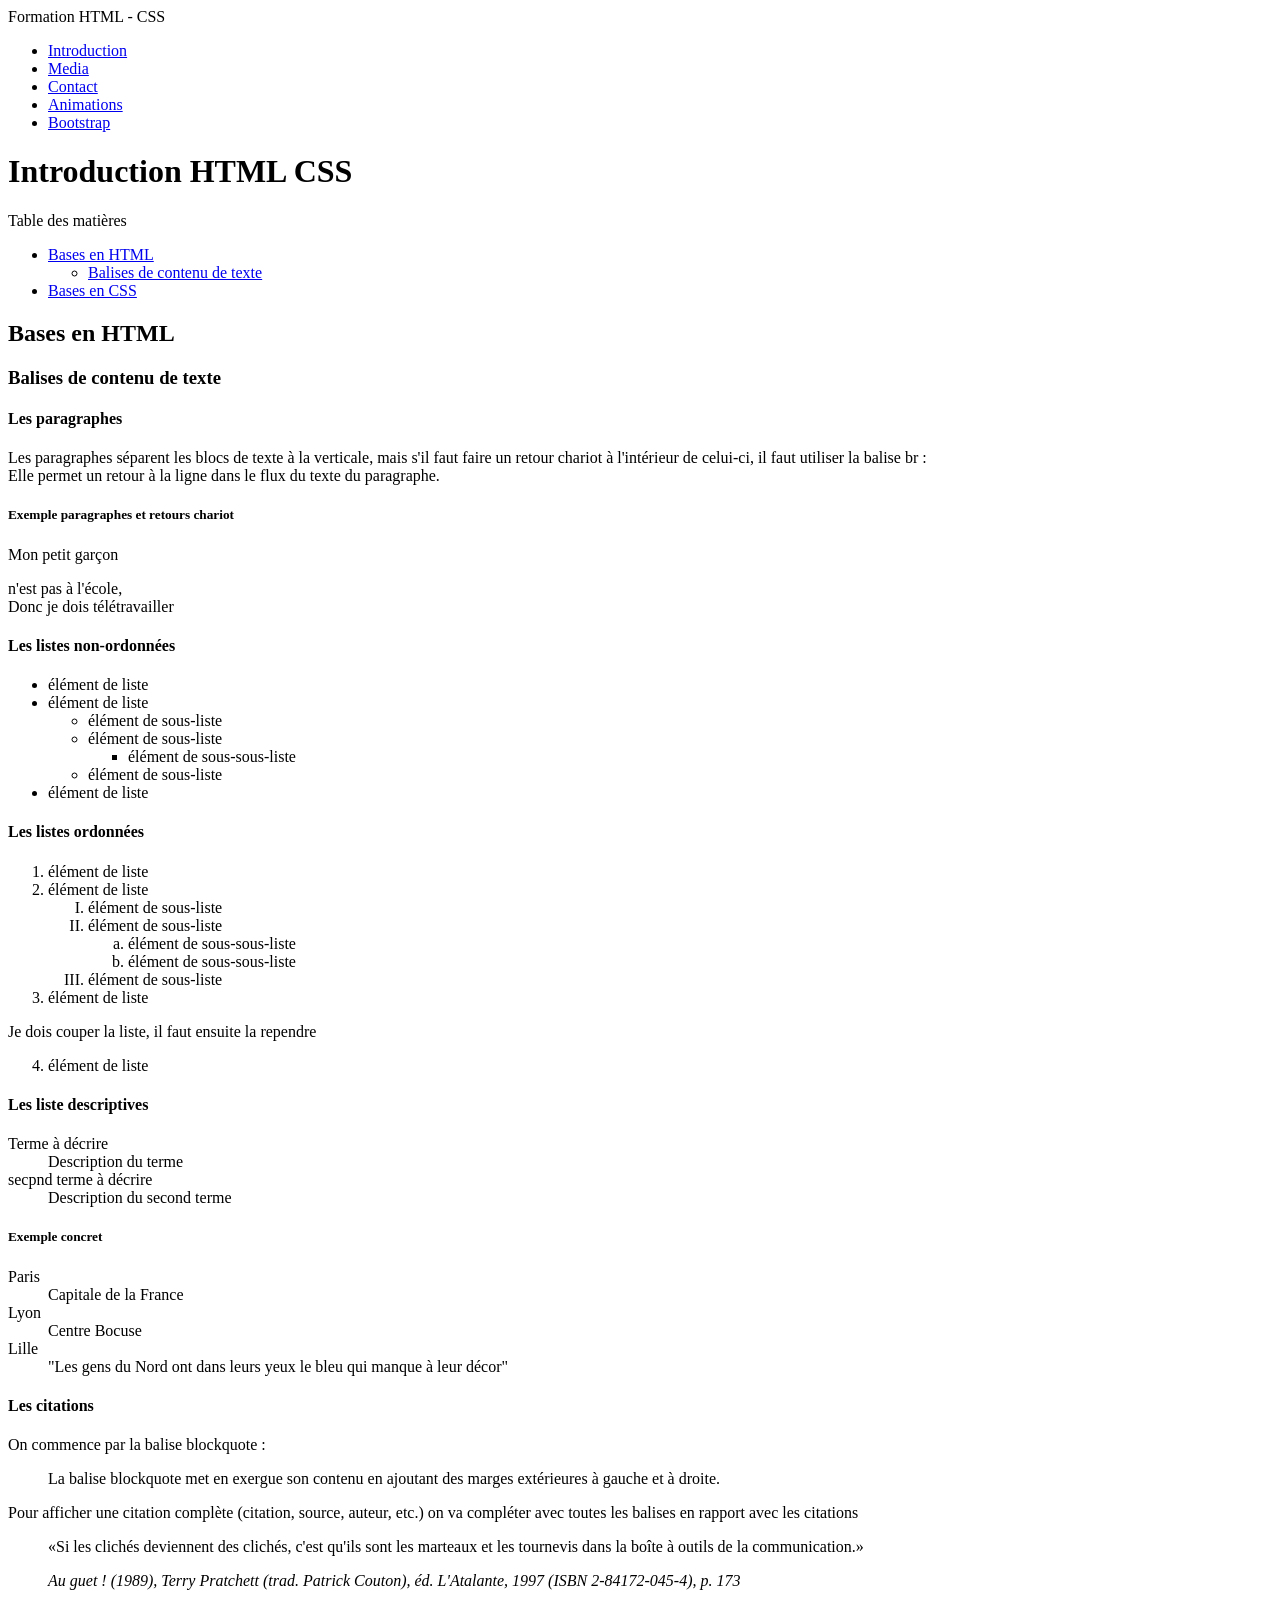
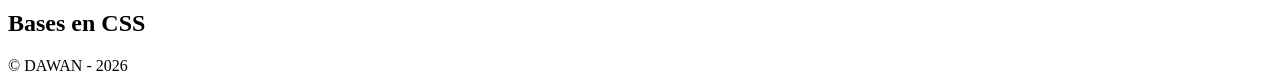
==== index.html @ f62f653f "bases html : paragraphe, lists et citations" ====
<!DOCTYPE html>
<html lang="fr">
<head>
    <meta charset="UTF-8" />
    <meta name="viewport" content="width=device-width, initial-scale=1.0" />
    <title>Introduction HTML CSS | Formation HTML - CSS</title>
    <!-- Commentaire en html -->
    <!-- 
    C'est dans la partie head que l'on va aussi déclarer :  
        * Des meta supplémentaires pour le référencement
        * les liens vers les fichiers CSS de style du document
        * les liens vers les fichiers scripts (par exemple javascript)
    -->
</head>
<!-- une seule balise body par page -->
<body>
    <header role="banner">
        <div>
            <span class="site-title">Formation HTML - CSS</span>
        </div>
    </header>
    <nav role="navigation">
        <div>
            <ul>
                <li>
                    <a href="./index.html" title="Introduction HTML CSS" aria-current="page" target="_self">Introduction</a>
                </li>
                <li>
                    <a href="./media.html" title="Les media en HTML - CSS" target="_self">Media</a>
                </li>
                <li>
                    <a href="./formulaire.html" title="Les formulaires en HTML - CSS" target="_self">Contact</a>
                </li>
                <li>
                    <a href="./animations.html" title="Les animations en HTML - CSS" target="_self">Animations</a>
                </li>
                <li>
                    <a href="./bootstrap.html" title="Le framework CSS bootstrap" target="_self">Bootstrap</a>
                </li>
            </ul>
        </div>
    </nav>
    <!-- La balise main ne doit apparaître qu'une seule fois par page -->
    <main>
        <header>
            <h1>Introduction HTML CSS</h1>
        </header>
        <aside>
            <span>Table des matières</span>
            <ul>
                <li>
                    <a href="#bases-en-html">Bases en HTML</a>
                    <ul>
                        <li>
                            <a href="#balises-de-contenu-de-texte">Balises de contenu de texte</a>
                        </li>
                    </ul>
                </li>
                <li>
                    <a href="#bases-en-css">Bases en CSS</a>
                </li>
            </ul>
        </aside>
        <!-- On divise le sujet "HTML CSS en deux partie distincte en utilisant les sections" -->
        <section>
            <!-- Partie principale sur les bases du HTML -->
            <header>
                <h2 id="bases-en-html">Bases en HTML</h2>
            </header>
            <!-- On va séparer en sous section -->
            <section>
                <header>
                    <h3 id="balises-de-contenu-de-texte">Balises de contenu de texte</h3>
                </header>
                <article>
                    <h4>Les paragraphes</h4>
                    <p>
                        Les paragraphes séparent les blocs de texte à la verticale, mais s'il faut faire un retour chariot à l'intérieur de celui-ci, il faut utiliser la balise br : <br />
                        Elle permet un retour à la ligne dans le flux du texte du paragraphe.
                    </p>
                    <h5>Exemple paragraphes et retours chariot</h5>
                    <p>
                        Mon petit garçon
                    </p>
                    <p>
                        n'est pas à l'école, <br />Donc je dois télétravailler
                    </p>
                </article>
                <article>
                    <h4>Les listes non-ordonnées</h4>
                    <ul>
                        <li>élément de liste</li>
                        <li>élément de liste
                            <ul>
                                <li>élément de sous-liste</li>
                                <li>élément de sous-liste
                                    <ul>
                                        <li>élément de sous-sous-liste</li>
                                    </ul>
                                </li>
                                <li>élément de sous-liste</li>
                            </ul>
                        </li>
                        <li>élément de liste</li>
                    </ul>
                </article>
                <article>
                    <h4>Les listes ordonnées</h4>
                    <ol>
                        <li>élément de liste</li>
                        <li>élément de liste
                            <ol type="I">
                                <li>élément de sous-liste</li>
                                <li>élément de sous-liste
                                    <ol type="a">
                                        <li>élément de sous-sous-liste</li>
                                        <li>élément de sous-sous-liste</li>
                                    </ol>
                                </li>
                                <li>élément de sous-liste</li>
                            </ol>
                        </li>
                        <li>élément de liste</li>
                    </ol>
                    <p>
                        Je dois couper la liste, il faut ensuite la rependre
                    </p>
                    <ol start="4">
                        <li>élément de liste</li>
                    </ol>
                </article>
                <article>
                    <h4>Les liste descriptives</h4>
                    <dl>
                        <dt>Terme à décrire</dt>
                        <dd>Description du terme</dd>
                        
                        <dt>secpnd terme à décrire</dt>
                        <dd>Description du second terme</dd>
                    </dl>
                    <h5>Exemple concret</h5>
                    <dl>
                        <dt>Paris</dt>
                        <dd>Capitale de la France</dd>
                        
                        <dt>Lyon</dt>
                        <dd>Centre Bocuse</dd>
                        
                        <dt>Lille</dt>
                        <dd>"Les gens du Nord ont dans leurs yeux le bleu qui manque à leur décor"</dd>
                    </dl>
                </article>
                <article>
                    <h4>Les citations</h4>
                    <p>
                        On commence par la balise blockquote :
                    </p>
                    <blockquote>
                        <p>
                            La balise blockquote met en exergue son contenu en ajoutant des marges extérieures à gauche et à droite.
                        </p>
                    </blockquote>
                    <p>
                        Pour afficher une citation complète (citation, source, auteur, etc.) on va compléter avec toutes les balises en rapport avec les citations
                    </p>
                    <blockquote>
                        <p>
                            <q cite="https://fr.wikiquote.org/wiki/Terry_Pratchett#Au_guet_!,_1989">Si les clichés deviennent des clichés, c'est qu'ils sont les marteaux et les tournevis dans la boîte à outils de la communication.</q>
                        </p>
                        <p>
                            <cite>Au guet ! (1989), Terry Pratchett (trad. Patrick Couton), éd. L'Atalante, 1997 (ISBN 2-84172-045-4), p. 173</cite>
                        </p>
                    </blockquote>
                </article>
            </section>
        </section>
        <section>
            <!-- Partie principale sur les bases du CSS -->
            <header>
                <h2 id="bases-en-css">Bases en CSS</h2>
            </header>
            <!-- On va séparer en sous section -->
        </section>
    </main>
    <footer>
        <div>
            &copy; DAWAN - 2026
        </div>
    </footer>
</body>
</html>
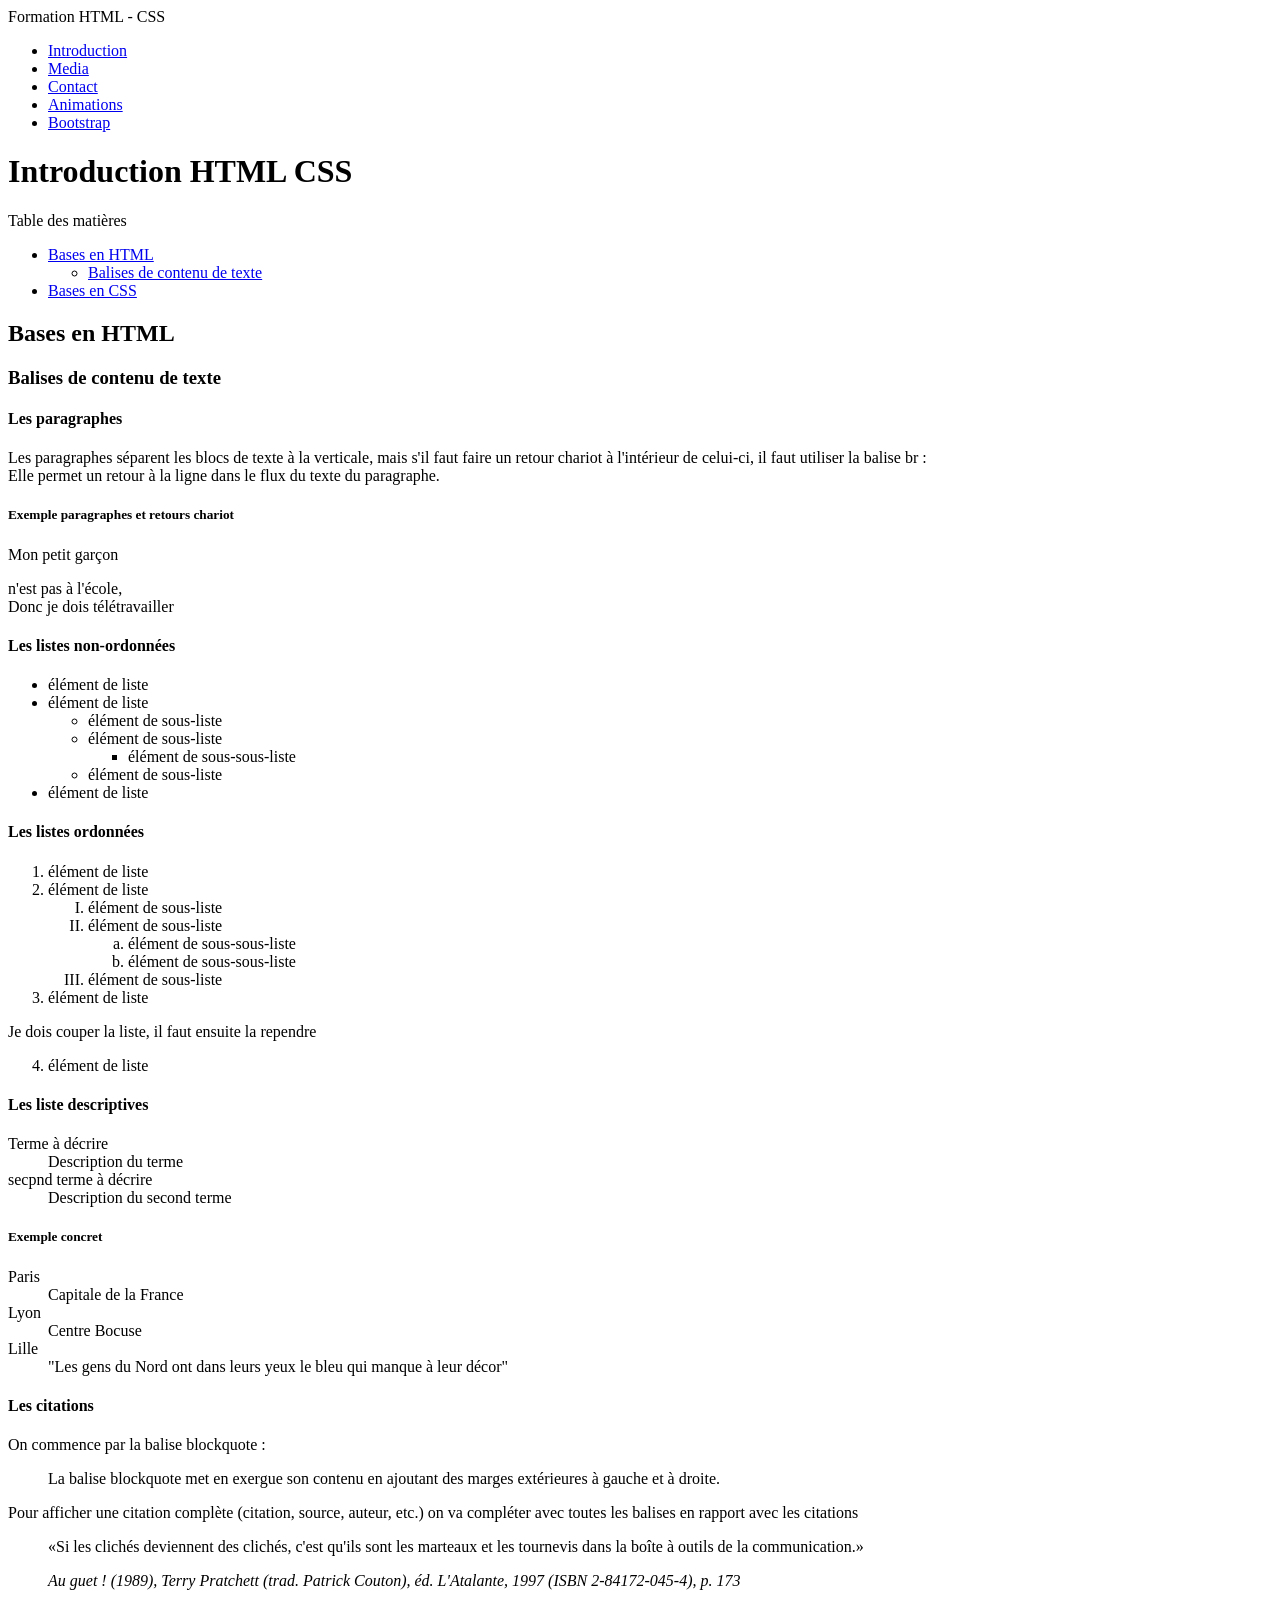
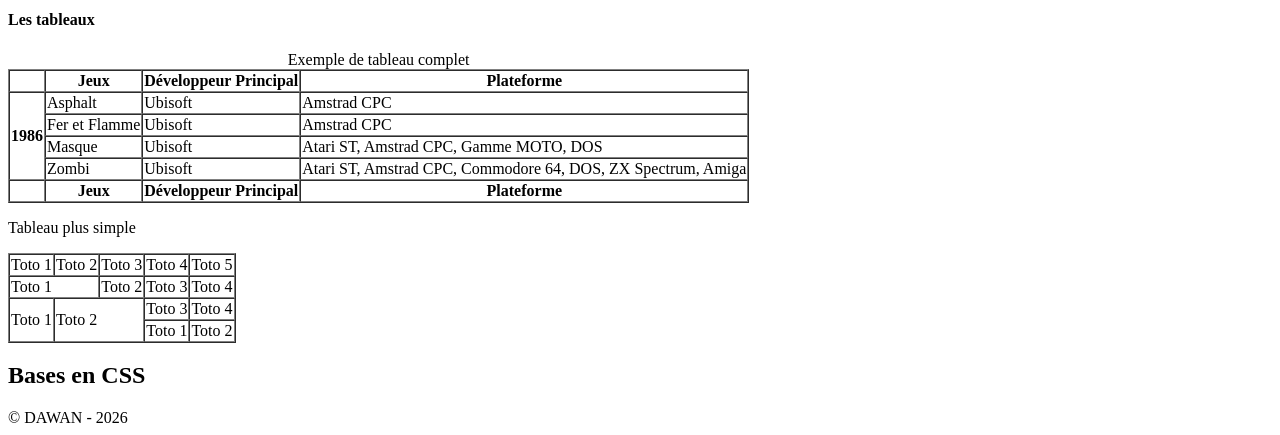
==== commit 259c0c6e: "bases html : les tableaux HTML" ====
--- a/index.html
+++ b/index.html
@@ -168,9 +168,80 @@
                             <q cite="https://fr.wikiquote.org/wiki/Terry_Pratchett#Au_guet_!,_1989">Si les clichés deviennent des clichés, c'est qu'ils sont les marteaux et les tournevis dans la boîte à outils de la communication.</q>
                         </p>
                         <p>
-                            <cite>Au guet ! (1989), Terry Pratchett (trad. Patrick Couton), éd. L'Atalante, 1997 (ISBN 2-84172-045-4), p. 173</cite>
+                            <cite>Au guet ! (1989),&nbsp;Terry Pratchett (trad. Patrick Couton), éd. L'Atalante, 1997 (ISBN 2-84172-045-4), p. 173</cite>
                         </p>
                     </blockquote>
+                </article>
+                <article>
+                    <h4>Les tableaux</h4>
+                    <table border="1" cellspacing="0">
+                        <caption>Exemple de tableau complet</caption>
+                        <thead>
+                            <tr>
+                                <th>&nbsp;</th><!-- &nbsp; => espace insécable, permet d'imposer le caractère espace dans un flux de texte -->
+                                <th role="columnheader">Jeux</th>
+                                <th role="columnheader">Développeur Principal</th>
+                                <th role="columnheader">Plateforme</th>
+                            </tr>
+                        </thead>
+                        <tbody>
+                            <tr>
+                                <th role="rowheader" rowspan="4">1986</th><!-- rowspan permet d'étirer une cellule vers le bas sur x lignes -->
+                                <td>Asphalt</td>
+                                <td>Ubisoft</td>
+                                <td>Amstrad CPC</td>
+                            </tr>
+                            <tr>
+                                <td>Fer et Flamme</td>
+                                <td>Ubisoft</td>
+                                <td>Amstrad CPC</td>
+                            </tr>
+                            <tr>
+                                <td>Masque</td>
+                                <td>Ubisoft</td>
+                                <td>Atari ST, Amstrad CPC, Gamme MOTO, DOS</td>
+                            </tr>
+                            <tr>
+                                <td>Zombi</td>
+                                <td>Ubisoft</td>
+                                <td>Atari ST, Amstrad CPC, Commodore 64, DOS, ZX Spectrum, Amiga</td>
+                            </tr>
+                        </tbody>
+                        <tfoot>
+                            <tr>
+                                <th>&nbsp;</th><!-- &nbsp; => espace insécable, permet d'imposer le caractère espace dans un flux de texte -->
+                                <th role="columnheader">Jeux</th>
+                                <th role="columnheader">Développeur Principal</th>
+                                <th role="columnheader">Plateforme</th>
+                            </tr>
+                        </tfoot>
+                    </table>
+                    <p>Tableau plus simple</p>
+                    <table border="1" cellspacing="0">
+                        <tr>
+                            <td>Toto 1</td>
+                            <td>Toto 2</td>
+                            <td>Toto 3</td>
+                            <td>Toto 4</td>
+                            <td>Toto 5</td>
+                        </tr>
+                        <tr>
+                            <td colspan="2">Toto 1</td>
+                            <td>Toto 2</td>
+                            <td>Toto 3</td>
+                            <td>Toto 4</td>
+                        </tr>
+                        <tr>
+                            <td rowspan="2">Toto 1</td>
+                            <td rowspan="2" colspan="2">Toto 2</td>
+                            <td>Toto 3</td>
+                            <td>Toto 4</td>
+                        </tr>
+                        <tr>
+                            <td>Toto 1</td>
+                            <td>Toto 2</td>
+                        </tr>
+                    </table>
                 </article>
             </section>
         </section>
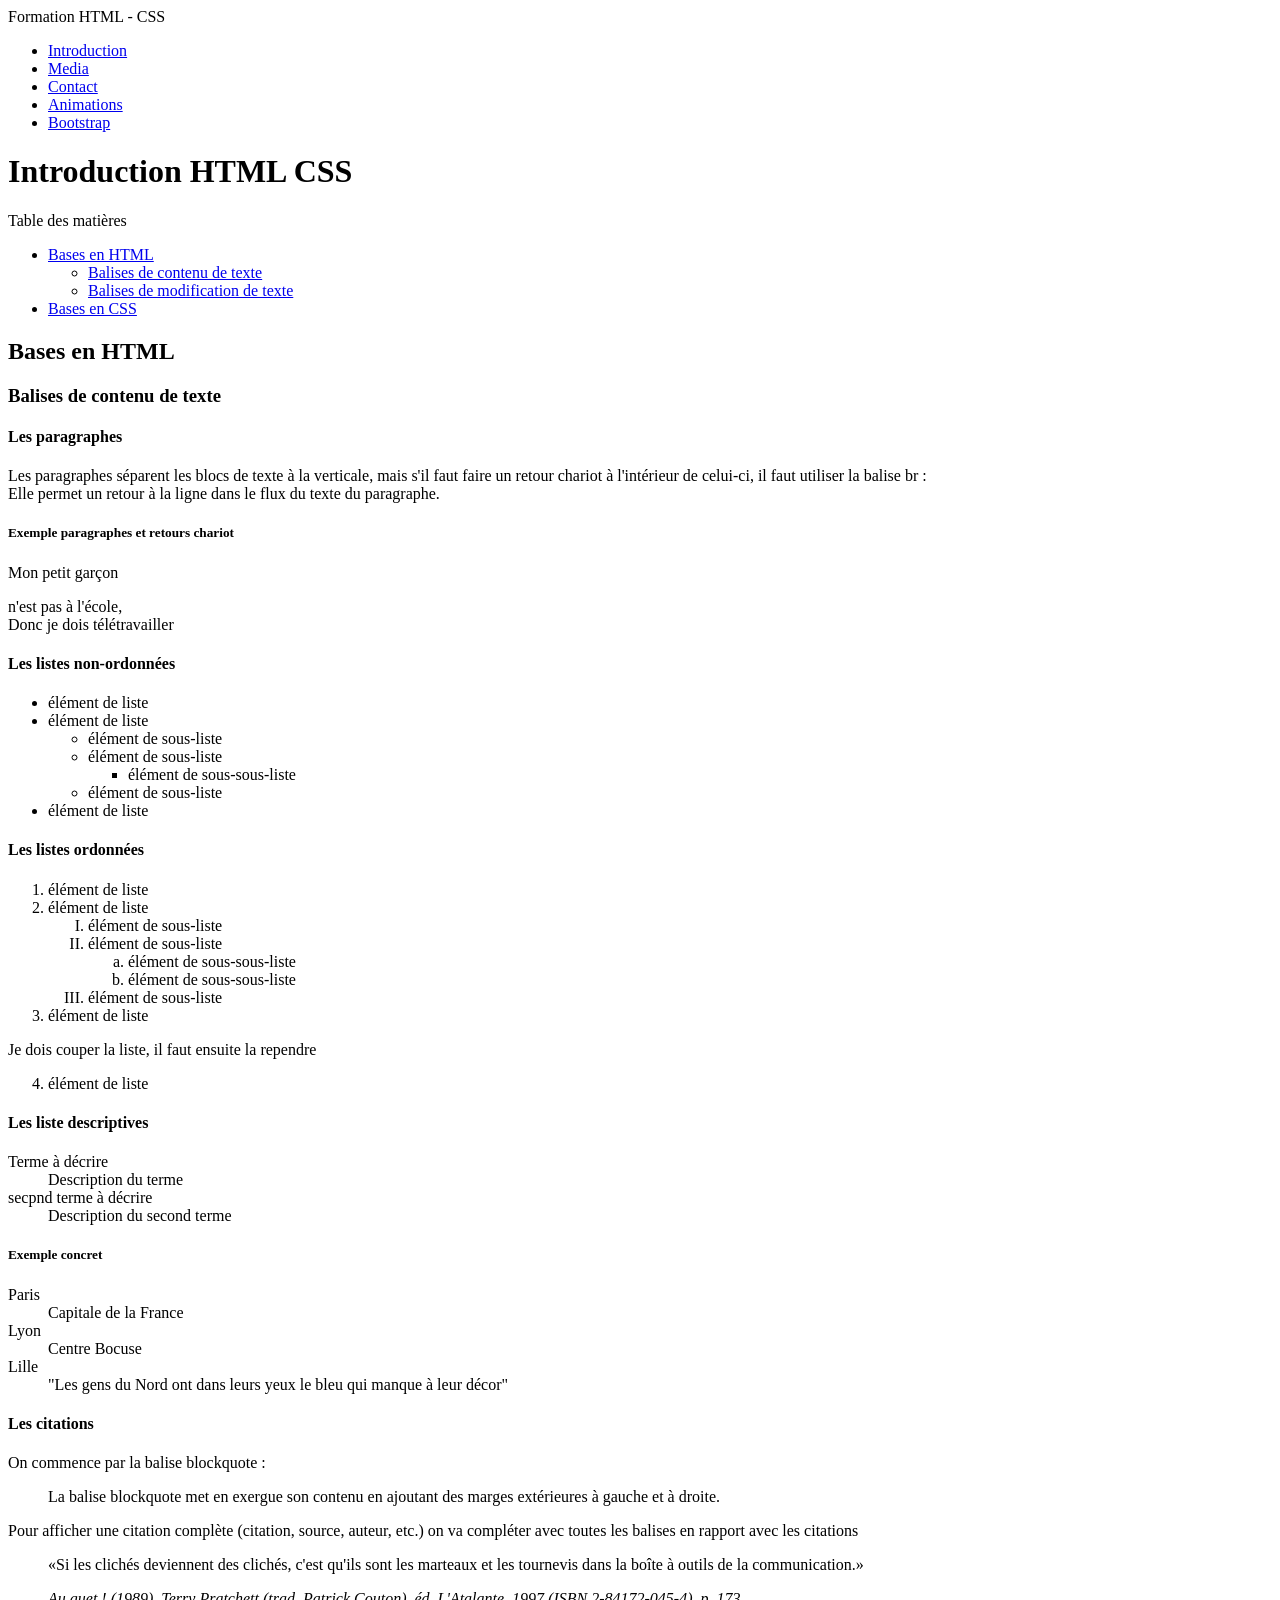
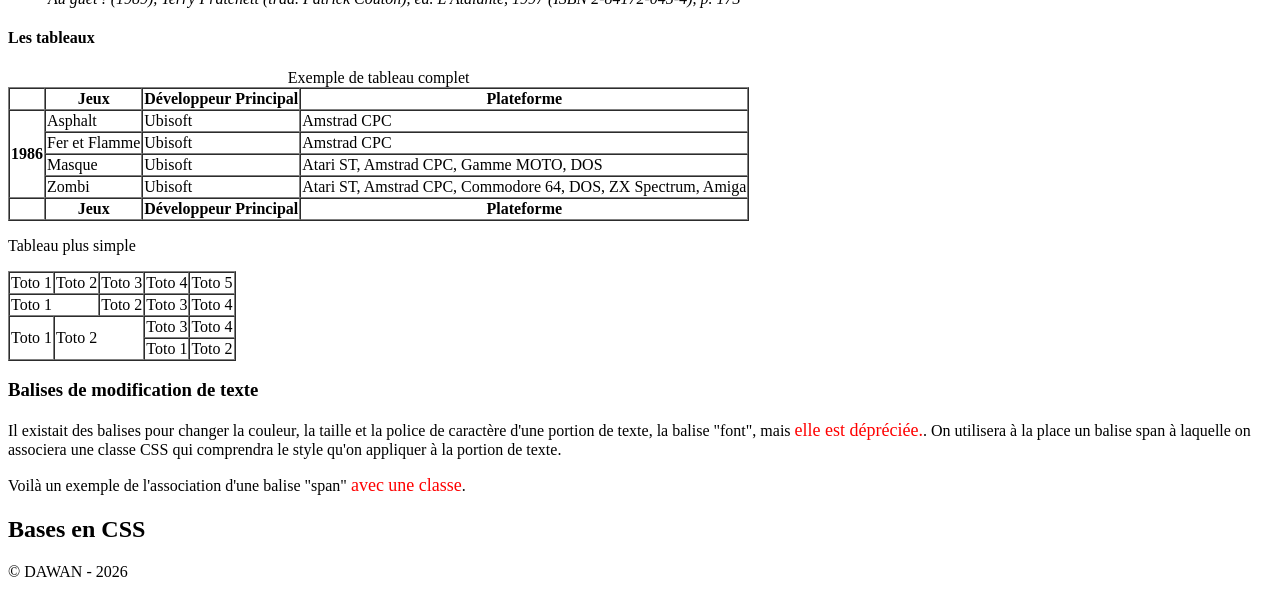
==== commit 6d880352: "bases html : font et span pour les classes" ====
--- a/index.html
+++ b/index.html
@@ -54,6 +54,9 @@
                         <li>
                             <a href="#balises-de-contenu-de-texte">Balises de contenu de texte</a>
                         </li>
+                        <li>
+                            <a href="#balises-de-modification-de-texte">Balises de modification de texte</a>
+                        </li>
                     </ul>
                 </li>
                 <li>
@@ -244,6 +247,24 @@
                     </table>
                 </article>
             </section>
+            <section>
+                <header>
+                    <h3 id="balises-de-modification-de-texte">Balises de modification de texte</h3>
+                </header>
+                <p>
+                    Il existait des balises pour changer la couleur, la taille et la police de caractère d'une portion de texte, la balise "font", mais <font color="red" face="Impact" size="4">elle est dépréciée.</font>. On utilisera à la place un balise span à laquelle on associera une classe CSS qui comprendra le style qu'on appliquer à la portion de texte.
+                </p>
+                <style>
+                    .danger{
+                        color: red;
+                        font-family: Impact;
+                        font-size: large;
+                    }
+                </style>
+                <p>
+                    Voilà un exemple de l'association d'une balise "span" <span class="danger">avec une classe</span>.
+                </p>
+            </section>
         </section>
         <section>
             <!-- Partie principale sur les bases du CSS -->
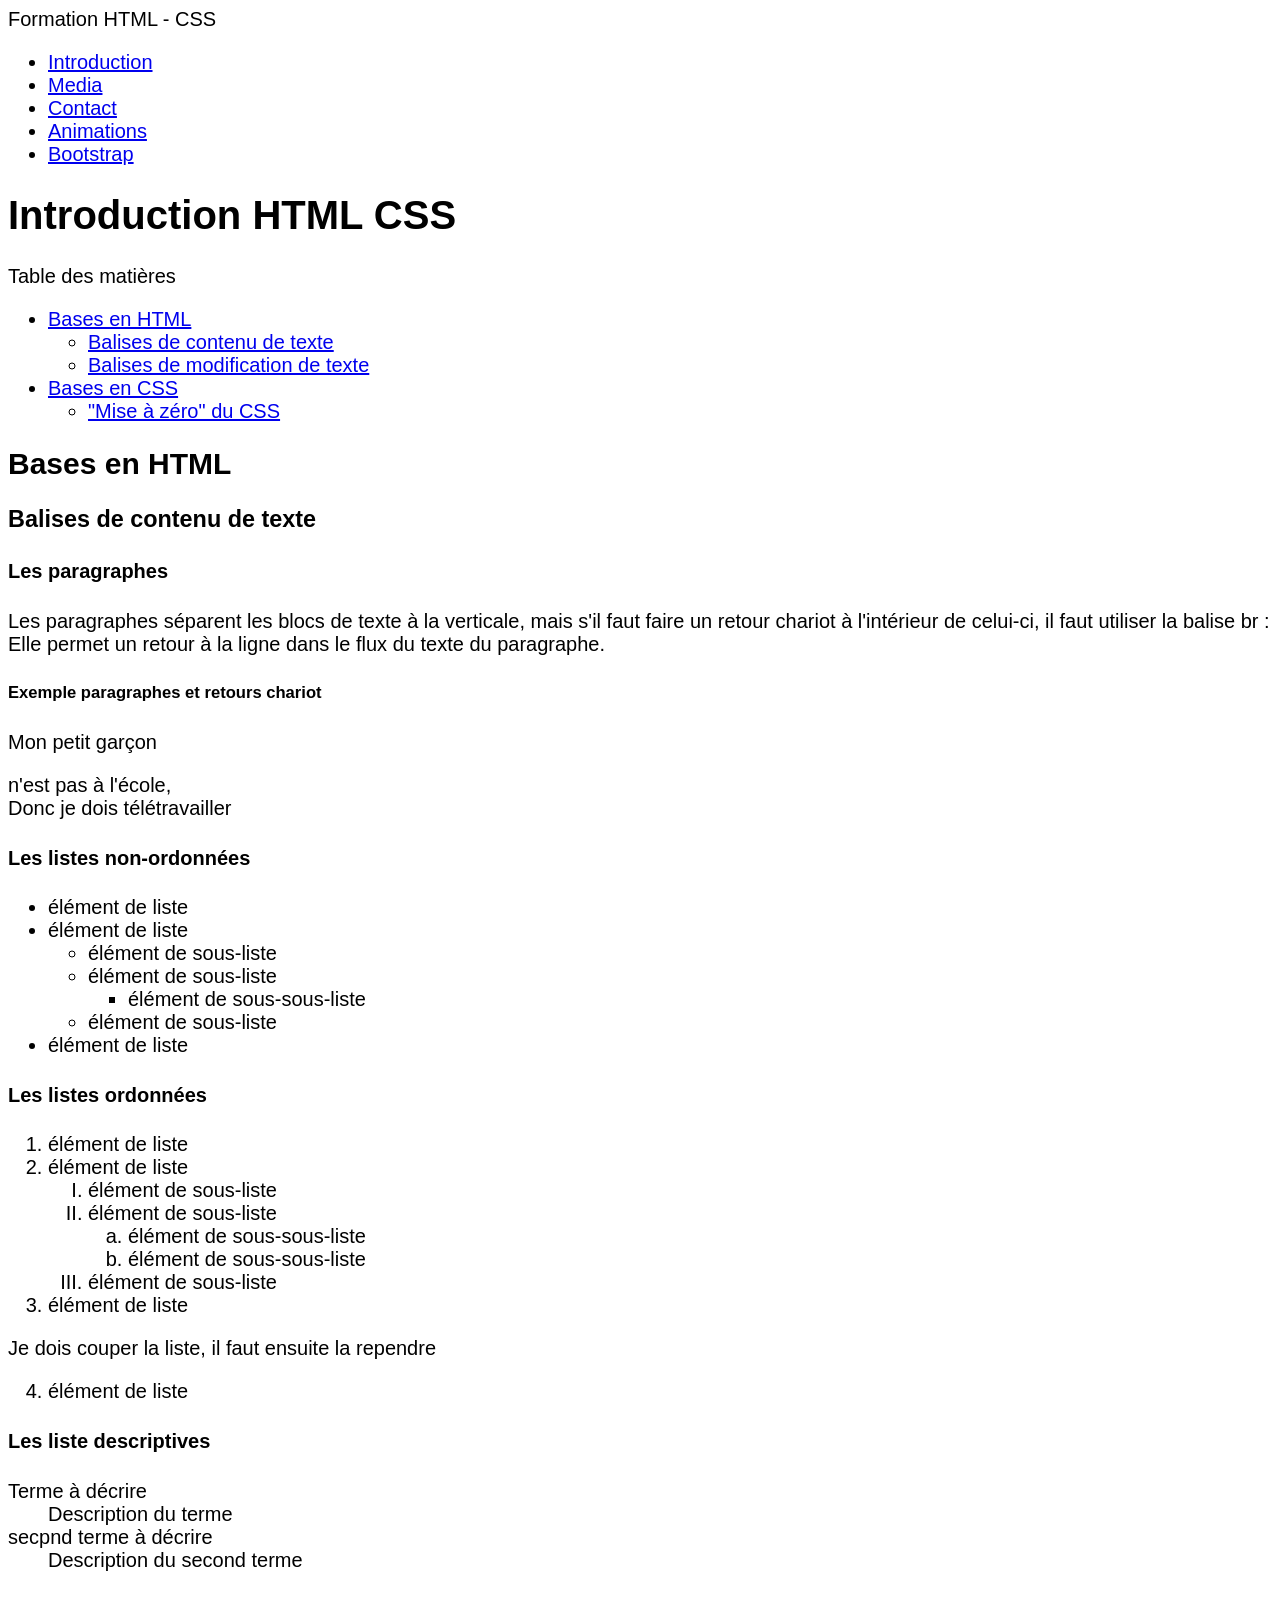
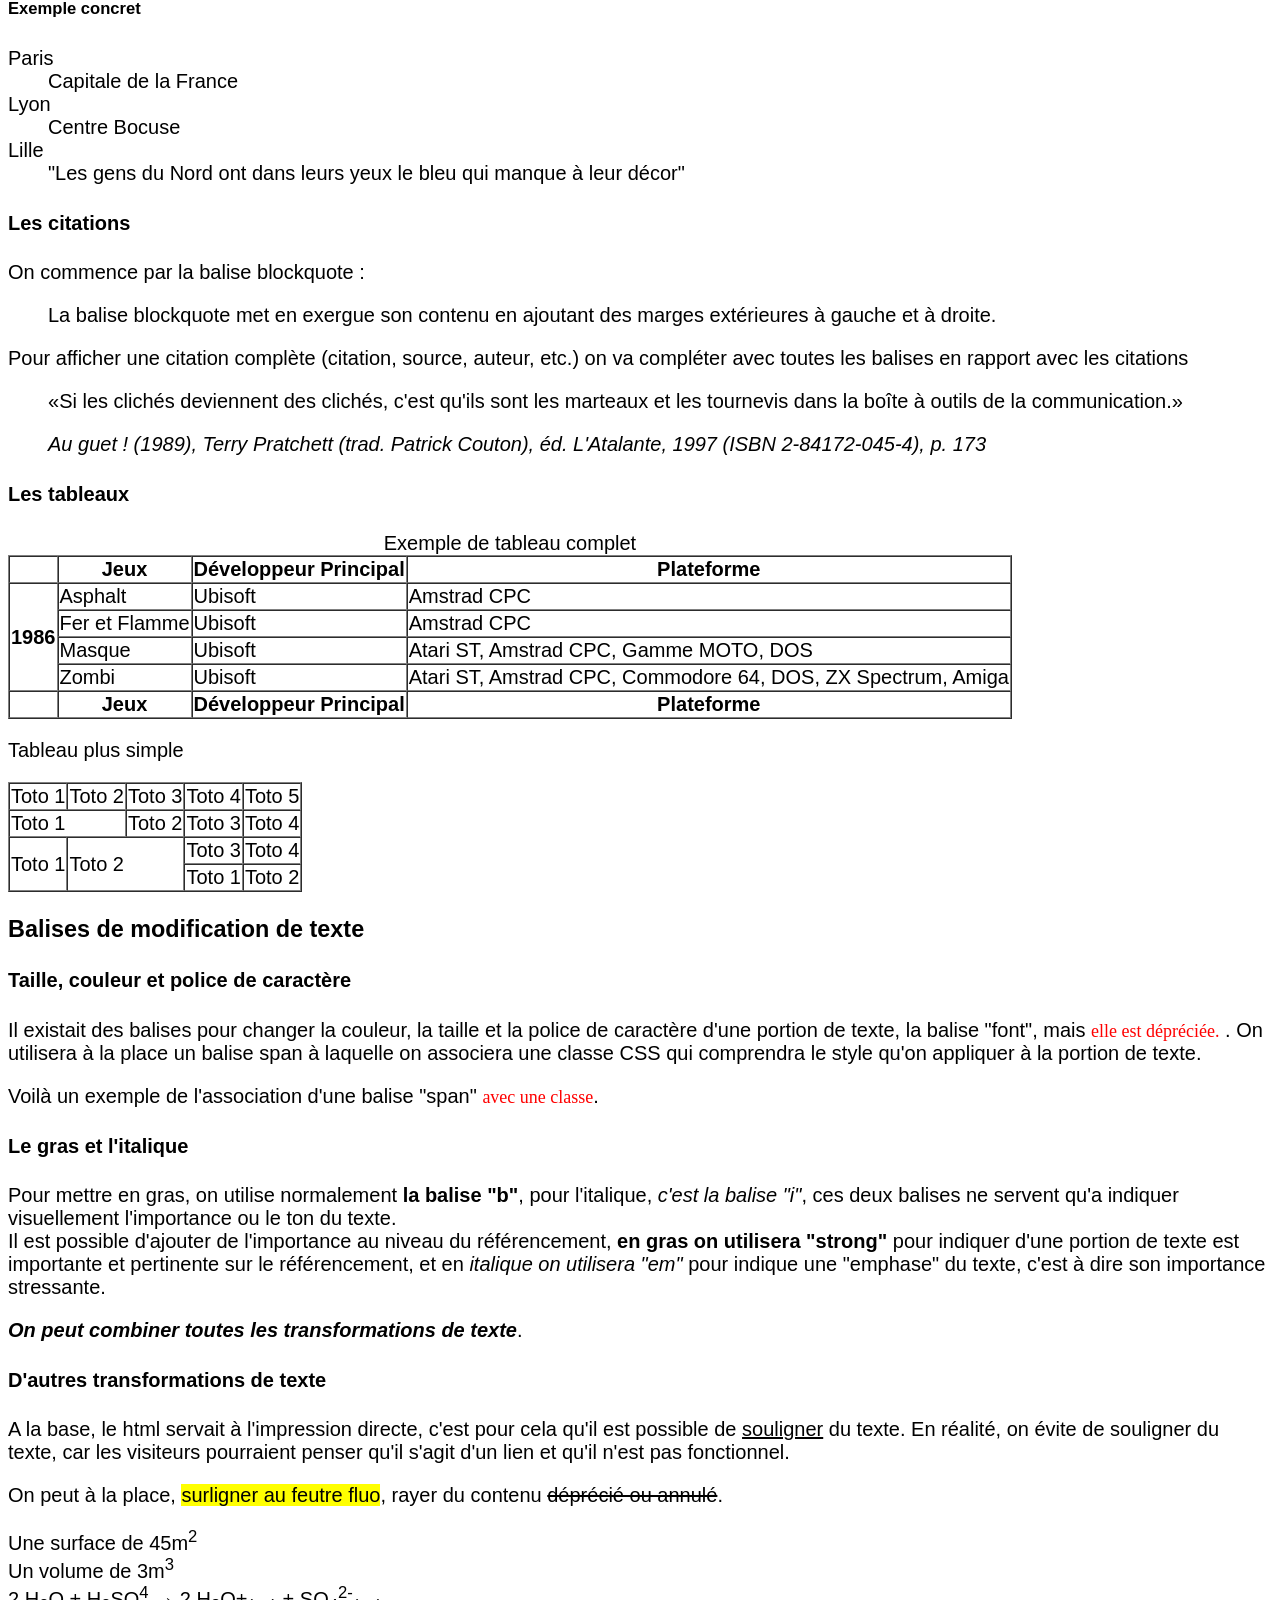
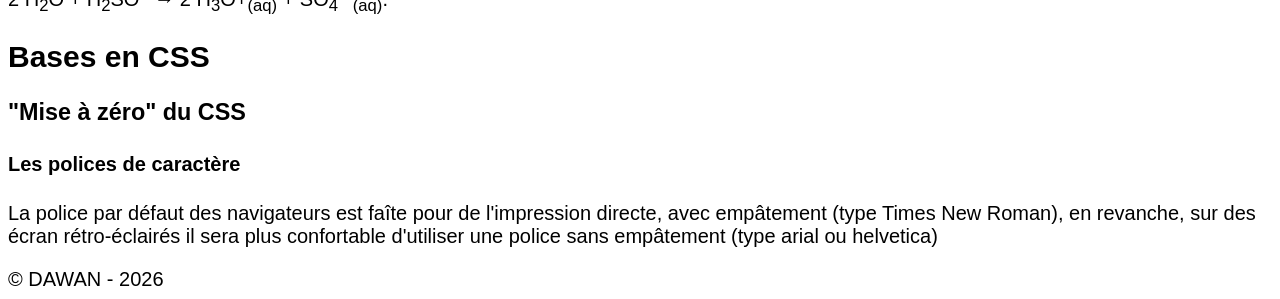
==== commit 0a68b446: "bases css : mise à zeéro : le root et les sélecteurs" ====
--- a/index.html
+++ b/index.html
@@ -1,5 +1,6 @@
 <!DOCTYPE html>
 <html lang="fr">
+
 <head>
     <meta charset="UTF-8" />
     <meta name="viewport" content="width=device-width, initial-scale=1.0" />
@@ -11,6 +12,7 @@
         * les liens vers les fichiers CSS de style du document
         * les liens vers les fichiers scripts (par exemple javascript)
     -->
+    <link rel="stylesheet" href="./css/style.css">
 </head>
 <!-- une seule balise body par page -->
 <body>
@@ -23,7 +25,8 @@
         <div>
             <ul>
                 <li>
-                    <a href="./index.html" title="Introduction HTML CSS" aria-current="page" target="_self">Introduction</a>
+                    <a href="./index.html" title="Introduction HTML CSS" aria-current="page"
+                        target="_self">Introduction</a>
                 </li>
                 <li>
                     <a href="./media.html" title="Les media en HTML - CSS" target="_self">Media</a>
@@ -47,22 +50,29 @@
         </header>
         <aside>
             <span>Table des matières</span>
-            <ul>
-                <li>
-                    <a href="#bases-en-html">Bases en HTML</a>
-                    <ul>
-                        <li>
-                            <a href="#balises-de-contenu-de-texte">Balises de contenu de texte</a>
-                        </li>
-                        <li>
-                            <a href="#balises-de-modification-de-texte">Balises de modification de texte</a>
-                        </li>
-                    </ul>
-                </li>
-                <li>
-                    <a href="#bases-en-css">Bases en CSS</a>
-                </li>
-            </ul>
+            <nav>
+                <ul>
+                    <li>
+                        <a href="#bases-en-html">Bases en HTML</a>
+                        <ul>
+                            <li>
+                                <a href="#balises-de-contenu-de-texte">Balises de contenu de texte</a>
+                            </li>
+                            <li>
+                                <a href="#balises-de-modification-de-texte">Balises de modification de texte</a>
+                            </li>
+                        </ul>
+                    </li>
+                    <li>
+                        <a href="#bases-en-css">Bases en CSS</a>
+                        <ul>
+                            <li>
+                                <a href="#mise-a-zero-du-css">"Mise à zéro" du CSS</a>
+                            </li>
+                        </ul>
+                    </li>
+                </ul>
+            </nav>
         </aside>
         <!-- On divise le sujet "HTML CSS en deux partie distincte en utilisant les sections" -->
         <section>
@@ -78,7 +88,8 @@
                 <article>
                     <h4>Les paragraphes</h4>
                     <p>
-                        Les paragraphes séparent les blocs de texte à la verticale, mais s'il faut faire un retour chariot à l'intérieur de celui-ci, il faut utiliser la balise br : <br />
+                        Les paragraphes séparent les blocs de texte à la verticale, mais s'il faut faire un retour
+                        chariot à l'intérieur de celui-ci, il faut utiliser la balise br : <br />
                         Elle permet un retour à la ligne dans le flux du texte du paragraphe.
                     </p>
                     <h5>Exemple paragraphes et retours chariot</h5>
@@ -137,7 +148,7 @@
                     <dl>
                         <dt>Terme à décrire</dt>
                         <dd>Description du terme</dd>
-                        
+
                         <dt>secpnd terme à décrire</dt>
                         <dd>Description du second terme</dd>
                     </dl>
@@ -145,10 +156,10 @@
                     <dl>
                         <dt>Paris</dt>
                         <dd>Capitale de la France</dd>
-                        
+
                         <dt>Lyon</dt>
                         <dd>Centre Bocuse</dd>
-                        
+
                         <dt>Lille</dt>
                         <dd>"Les gens du Nord ont dans leurs yeux le bleu qui manque à leur décor"</dd>
                     </dl>
@@ -160,18 +171,23 @@
                     </p>
                     <blockquote>
                         <p>
-                            La balise blockquote met en exergue son contenu en ajoutant des marges extérieures à gauche et à droite.
+                            La balise blockquote met en exergue son contenu en ajoutant des marges extérieures à gauche
+                            et à droite.
                         </p>
                     </blockquote>
                     <p>
-                        Pour afficher une citation complète (citation, source, auteur, etc.) on va compléter avec toutes les balises en rapport avec les citations
+                        Pour afficher une citation complète (citation, source, auteur, etc.) on va compléter avec toutes
+                        les balises en rapport avec les citations
                     </p>
                     <blockquote>
                         <p>
-                            <q cite="https://fr.wikiquote.org/wiki/Terry_Pratchett#Au_guet_!,_1989">Si les clichés deviennent des clichés, c'est qu'ils sont les marteaux et les tournevis dans la boîte à outils de la communication.</q>
+                            <q cite="https://fr.wikiquote.org/wiki/Terry_Pratchett#Au_guet_!,_1989">Si les clichés
+                                deviennent des clichés, c'est qu'ils sont les marteaux et les tournevis dans la boîte à
+                                outils de la communication.</q>
                         </p>
                         <p>
-                            <cite>Au guet ! (1989),&nbsp;Terry Pratchett (trad. Patrick Couton), éd. L'Atalante, 1997 (ISBN 2-84172-045-4), p. 173</cite>
+                            <cite>Au guet ! (1989),&nbsp;Terry Pratchett (trad. Patrick Couton), éd. L'Atalante, 1997
+                                (ISBN 2-84172-045-4), p. 173</cite>
                         </p>
                     </blockquote>
                 </article>
@@ -181,7 +197,8 @@
                         <caption>Exemple de tableau complet</caption>
                         <thead>
                             <tr>
-                                <th>&nbsp;</th><!-- &nbsp; => espace insécable, permet d'imposer le caractère espace dans un flux de texte -->
+                                <th>&nbsp;</th>
+                                <!-- &nbsp; => espace insécable, permet d'imposer le caractère espace dans un flux de texte -->
                                 <th role="columnheader">Jeux</th>
                                 <th role="columnheader">Développeur Principal</th>
                                 <th role="columnheader">Plateforme</th>
@@ -189,7 +206,8 @@
                         </thead>
                         <tbody>
                             <tr>
-                                <th role="rowheader" rowspan="4">1986</th><!-- rowspan permet d'étirer une cellule vers le bas sur x lignes -->
+                                <th role="rowheader" rowspan="4">1986</th>
+                                <!-- rowspan permet d'étirer une cellule vers le bas sur x lignes -->
                                 <td>Asphalt</td>
                                 <td>Ubisoft</td>
                                 <td>Amstrad CPC</td>
@@ -212,7 +230,8 @@
                         </tbody>
                         <tfoot>
                             <tr>
-                                <th>&nbsp;</th><!-- &nbsp; => espace insécable, permet d'imposer le caractère espace dans un flux de texte -->
+                                <th>&nbsp;</th>
+                                <!-- &nbsp; => espace insécable, permet d'imposer le caractère espace dans un flux de texte -->
                                 <th role="columnheader">Jeux</th>
                                 <th role="columnheader">Développeur Principal</th>
                                 <th role="columnheader">Plateforme</th>
@@ -251,11 +270,15 @@
                 <header>
                     <h3 id="balises-de-modification-de-texte">Balises de modification de texte</h3>
                 </header>
-                <p>
-                    Il existait des balises pour changer la couleur, la taille et la police de caractère d'une portion de texte, la balise "font", mais <font color="red" face="Impact" size="4">elle est dépréciée.</font>. On utilisera à la place un balise span à laquelle on associera une classe CSS qui comprendra le style qu'on appliquer à la portion de texte.
+                <h4>Taille, couleur et police de caractère</h4>
+                <p>
+                    Il existait des balises pour changer la couleur, la taille et la police de caractère d'une portion
+                    de texte, la balise "font", mais <font color="red" face="Impact" size="4">elle est dépréciée.</font>
+                    . On utilisera à la place un balise span à laquelle on associera une classe CSS qui comprendra le
+                    style qu'on appliquer à la portion de texte.
                 </p>
                 <style>
-                    .danger{
+                    .danger {
                         color: red;
                         font-family: Impact;
                         font-size: large;
@@ -263,6 +286,35 @@
                 </style>
                 <p>
                     Voilà un exemple de l'association d'une balise "span" <span class="danger">avec une classe</span>.
+                </p>
+                <h4>Le gras et l'italique</h4>
+                <p>
+                    Pour mettre en gras, on utilise normalement <b>la balise "b"</b>, pour l'italique, <i>c'est la
+                        balise "i"</i>, ces deux balises ne servent qu'a indiquer visuellement l'importance ou le ton du
+                    texte.<br />
+                    Il est possible d'ajouter de l'importance au niveau du référencement, <strong>en gras on utilisera
+                        "strong"</strong> pour indiquer d'une portion de texte est importante et pertinente sur le
+                    référencement, et en <em>italique on utilisera "em"</em> pour indique une "emphase" du texte, c'est
+                    à dire son importance stressante.
+                </p>
+                <p>
+                    <b><i>On peut combiner toutes les transformations de texte</i></b>.
+                </p>
+                <h4>D'autres transformations de texte</h4>
+                <p>
+                    A la base, le html servait à l'impression directe, c'est pour cela qu'il est possible de
+                    <u>souligner</u> du texte. En réalité, on évite de souligner du texte, car les visiteurs pourraient
+                    penser qu'il s'agit d'un lien et qu'il n'est pas fonctionnel.
+                </p>
+                <p>
+                    On peut à la place, <mark>surligner au feutre fluo</mark>, rayer du contenu <s>déprécié ou
+                        annulé</s>.
+                </p>
+                <p>
+                    Une surface de 45m<sup>2</sup><br />
+                    Un volume de 3m<sup>3</sup><br />
+                    2 H<sub>2</sub>O + H<sub>2</sub>SO<sup>4</sup> → 2 H<sub>3</sub>O+<sub>(aq)</sub> +
+                    SO<sub>4</sub><sup>2-</sup><sub>(aq)</sub>.
                 </p>
             </section>
         </section>
@@ -272,6 +324,17 @@
                 <h2 id="bases-en-css">Bases en CSS</h2>
             </header>
             <!-- On va séparer en sous section -->
+            <section>
+                <header>
+                    <h3 id="mise-a-zero-du-css">"Mise à zéro" du CSS</h3>
+                </header>
+                <article>
+                    <h4>Les polices de caractère</h4>
+                    <p>
+                        La police par défaut des navigateurs est faîte pour de l'impression directe, avec empâtement (type Times New Roman), en revanche, sur des écran rétro-éclairés il sera plus confortable d'utiliser une police sans empâtement (type arial ou helvetica)
+                    </p>
+                </article>
+            </section>
         </section>
     </main>
     <footer>
@@ -280,4 +343,5 @@
         </div>
     </footer>
 </body>
+
 </html>
--- a/css/style.css
+++ b/css/style.css
@@ -0,0 +1,152 @@
+/*
+Commentaire en CSS
+
+CSS => Cascading Style Sheets (Feuilles de style en cascade)
+
+La cascade 
+
+Le principe de base est : si on déclare du CSS pour un élément, la quasi totalité des éléments à l'intérieur vont appliquer ce style par HÉRITAGE
+
+En revanche, si un style est défini en particulier (soit par défaut navigateur, soit pas des déclaration CSS du fichier), les éléments dans ce cas-ci n'appliqueront pas leur héritage.
+
+Les sélecteurs CSS
+
+Pour appliquer des propriétés CSS (du style) sur des éléments et les éléments à l'intérieur, il faut indiquer au navigateurs quels sont es élément en utilsants un Sélecteur CSS.
+
+# => sélécteur d'élément avec un id défini
+    ATTENTION : Les id d'une page doivent être UNIQUES
+    Ex : <h3 id="mise-a-zero-du-css">Mise à zéro du CSS</h3>
+
+    Sélécteur : 
+        #mise-a-zero-du-css{
+            -- CSS
+        }
+
+. => sélécteur par nom de classe
+    Ex : <span class="danger">code</span>
+
+    Sélécteur : 
+    .danger{
+        -- CSS
+    }
+
+balise => Sélécteur par nom de balise
+
+    Ex : <h1>Titre</h1>
+
+    Sélécteur : 
+    h1{
+        -- CSS
+    }
+
+ET maintenant, on mélange TOUT !
+il existe un norme dans l'écriture des sélécteurs (l'abbreviation emmet utilise cette norme)
+
+un élément particulier utilisant une classe particulière
+
+span.danger => tout les éléments span ayant au moins la classe danger
+
+    Quand le sélecteur de class .classe est "collé" à l'élément, cela veux dire que la classe est écrite dans l'attribut class de l'élément
+    <span class="danger"></span>
+
+span.danger.titi => <span class="titi danger"></span> un élément span ayant au moins la class danger ET la class titi dans l'attribut class
+
+Il est possible aussi de désigner par "filiation"
+
+main section => dans un élément main, tous les descendants de type section
+
+<main>
+    <section>
+    Corresponds au sélecteur
+        <section>
+            Corresponds au sélecteur
+        </section>
+        <section>
+            Corresponds au sélecteur
+        </section>
+    </section>
+</main>
+
+main > section => dans un élément main, tous les descendants directs type section
+
+<main>
+    <section>
+        Corresponds au sélecteur
+        <section>
+            Ne corresponds pas au sélecteur
+        </section>
+        <section>
+            Ne corresponds pas au sélecteur
+        </section>
+    </section>
+    <section>
+        Corresponds au sélecteur
+        <section>
+            Ne corresponds pas au sélecteur
+        </section>
+        <section>
+            Ne corresponds pas au sélecteur
+        </section>
+    </section>
+</main>
+
+article.news p => tous les descendant p d'un élément article ayant au moins la classe news
+
+Sélécteur "magique"
+
+* => tous les éléments de la page
+
+Pseudo-selecteurs
+
+Il existe des "espace" compris entre le contenu et le début d'une balise, le avant (::before) et le après (::after) dans lequel on peut déclarer du contenu (propriété content), des polices de caractère pour ce contenu
+
+q::before, q::after{
+    color: #333;
+    font-family: Impact;
+    content: '<>';
+}
+
+Pseudo-classes 
+
+Certains éléments changent "d'état" dans leurs utilisation, par exemple, quand la souris passe "au dessus" (survol), un élément est dans l'état "survolé" :hover
+
+q:hover{
+    color: red;
+    background-color: black;
+}
+
+quand un élément q est survolé, la police de caractère devient rouge et la couleur de fond passe au noir.
+
+:root
+
+Un espace de déclaration de propriétés CSS, qui s'appliquent à tout le document, avant le CSS du navigateur
+
+il est possible de centraliser des comportements et des "standards" de style directement dans le root
+
+Comme en CSS on peux déclarer des variables sous la forme --nom-de-variable ou --variable, etc. il divient facile de maîtriser la maintenance et les changements dans le CSS
+
+Unités de tailles en CSS (en web)
+
+Unités les plus souvent utilisées en web
+
+px      =>  pixel il est possible de mesure avec des virgules, 23.8px
+em      =>  cadratin. Historiquement unité de mesure en print sur les presses.
+            Le cadratin se calcul par rapport à la taille du parent
+rem     =>  cadratin racine, lui se calculera toujours depuis la taille racine du cadratin, 
+            - soit celle du navigateur 
+            - soit celle surchargée dans le :root
+%       =>  La taille définie en % se calcule par rapport à l'espace disponible autour de l'élément définie en %
+vw & vh =>  vw : viewport width (largeur de la surface d'affichage de l'appareil)
+            vh : viewport height ( hauteur d'affichage de l'appareil)
+            50vh => 50% de la taille d'affichage du l'appareil
+            si la largeur d'affichage du site 360px (100vw)
+            50vw = 180px
+
+*/
+
+
+/* déclaration de surcharge du CSS navigateur à la racine */
+:root{
+    font-family: Arial, Helvetica, sans-serif;
+    font-size: 20px;
+}
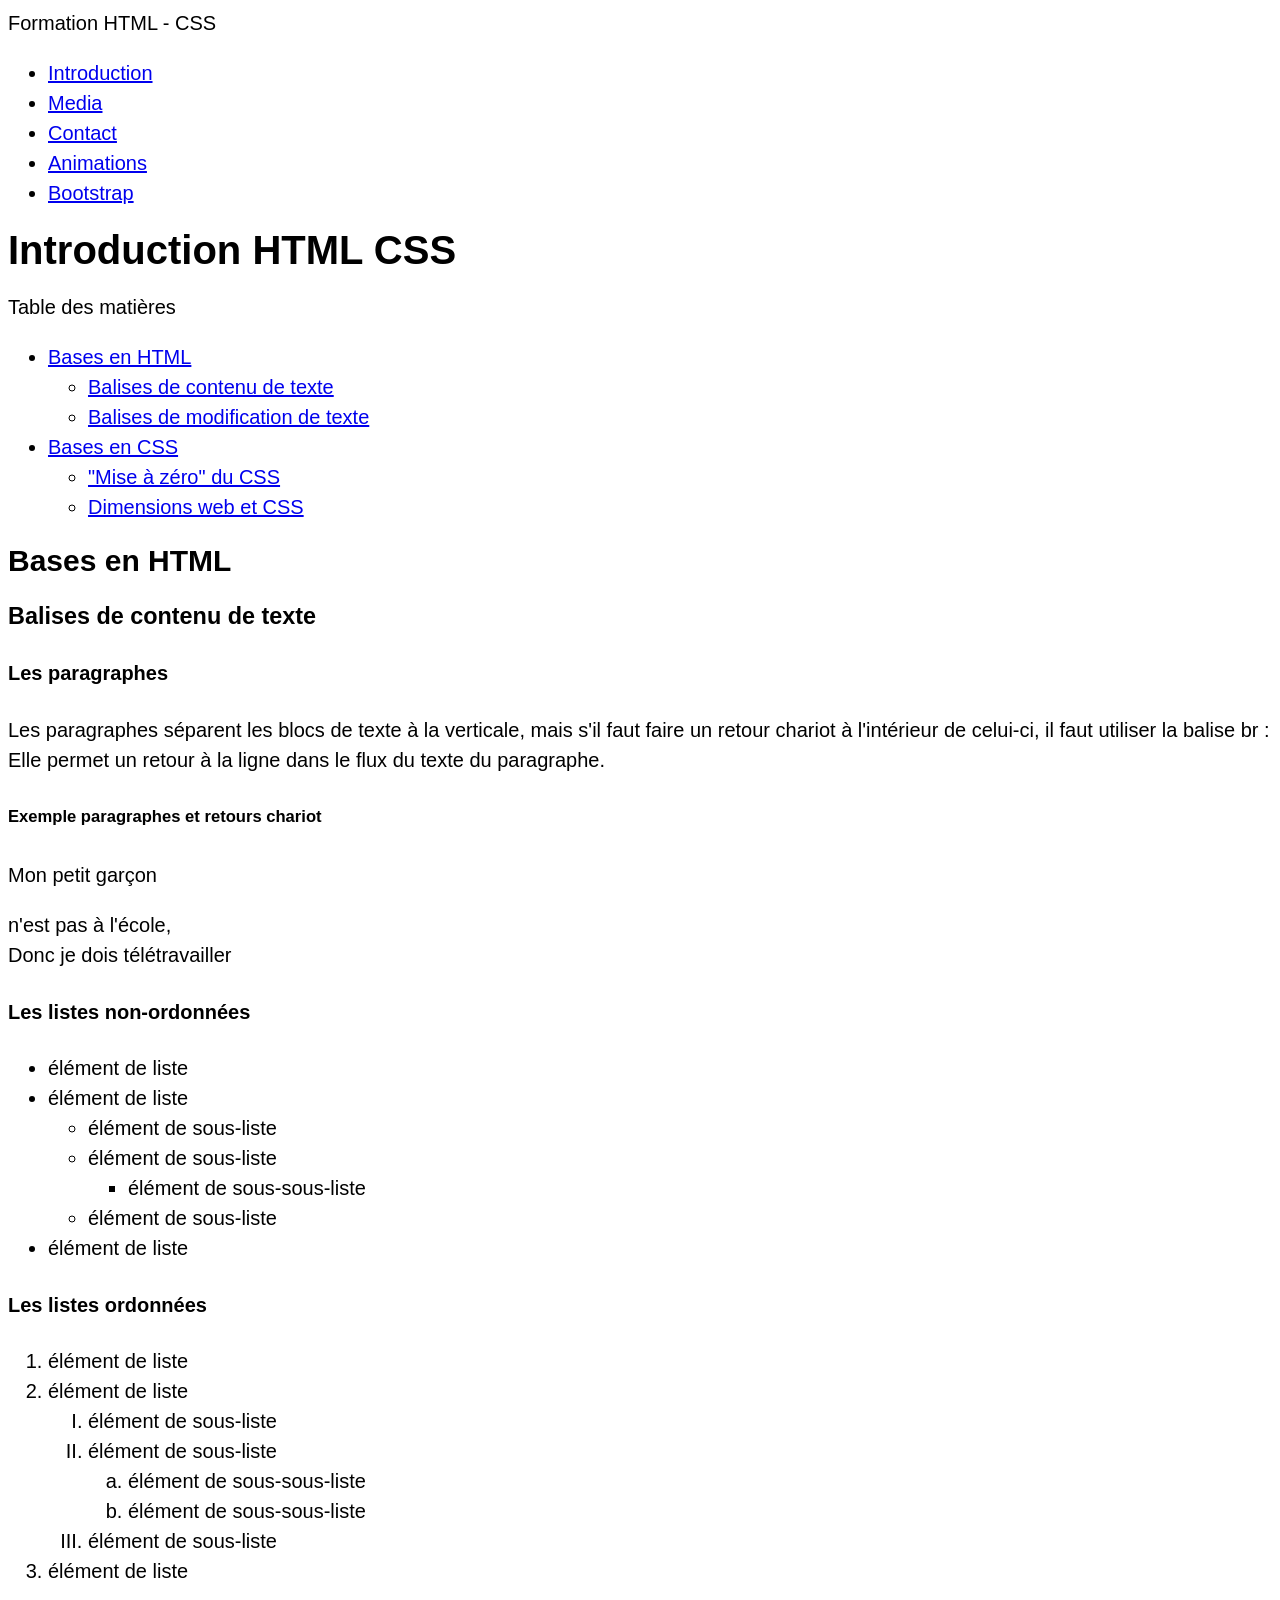
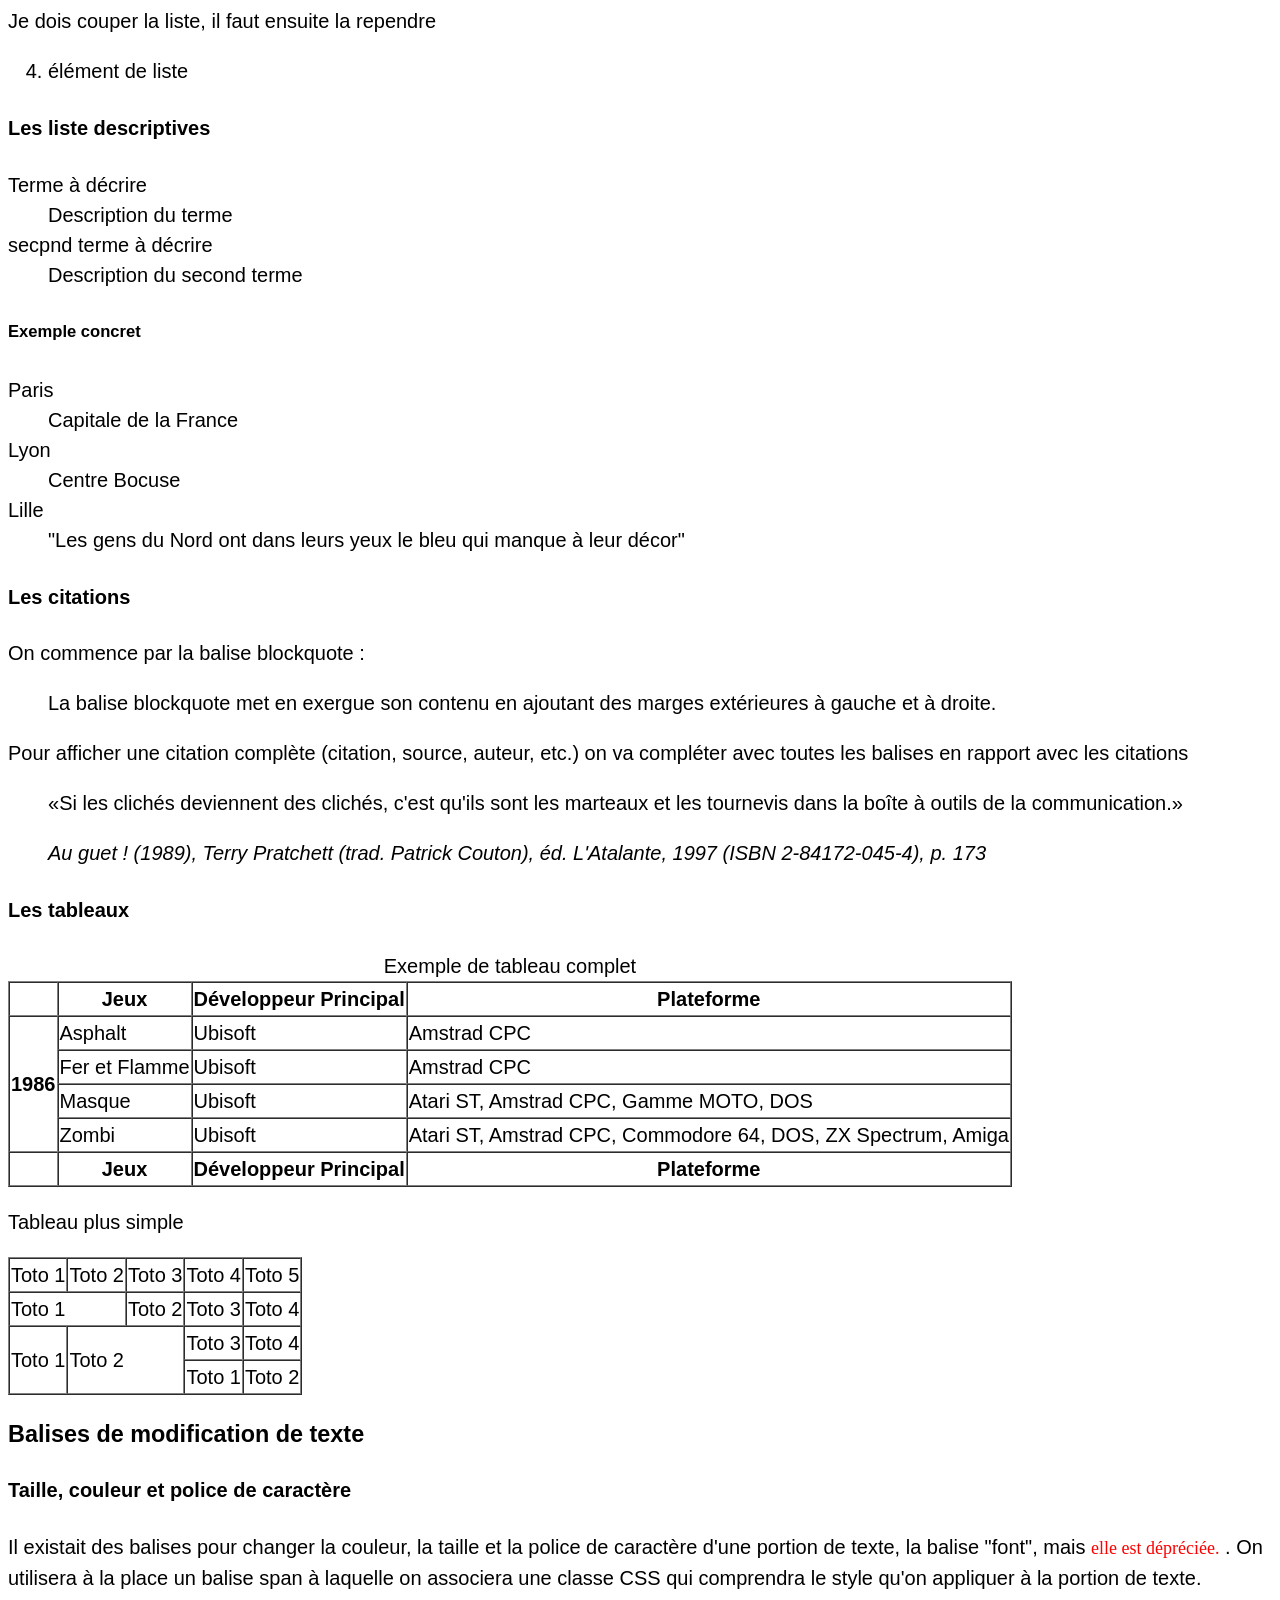
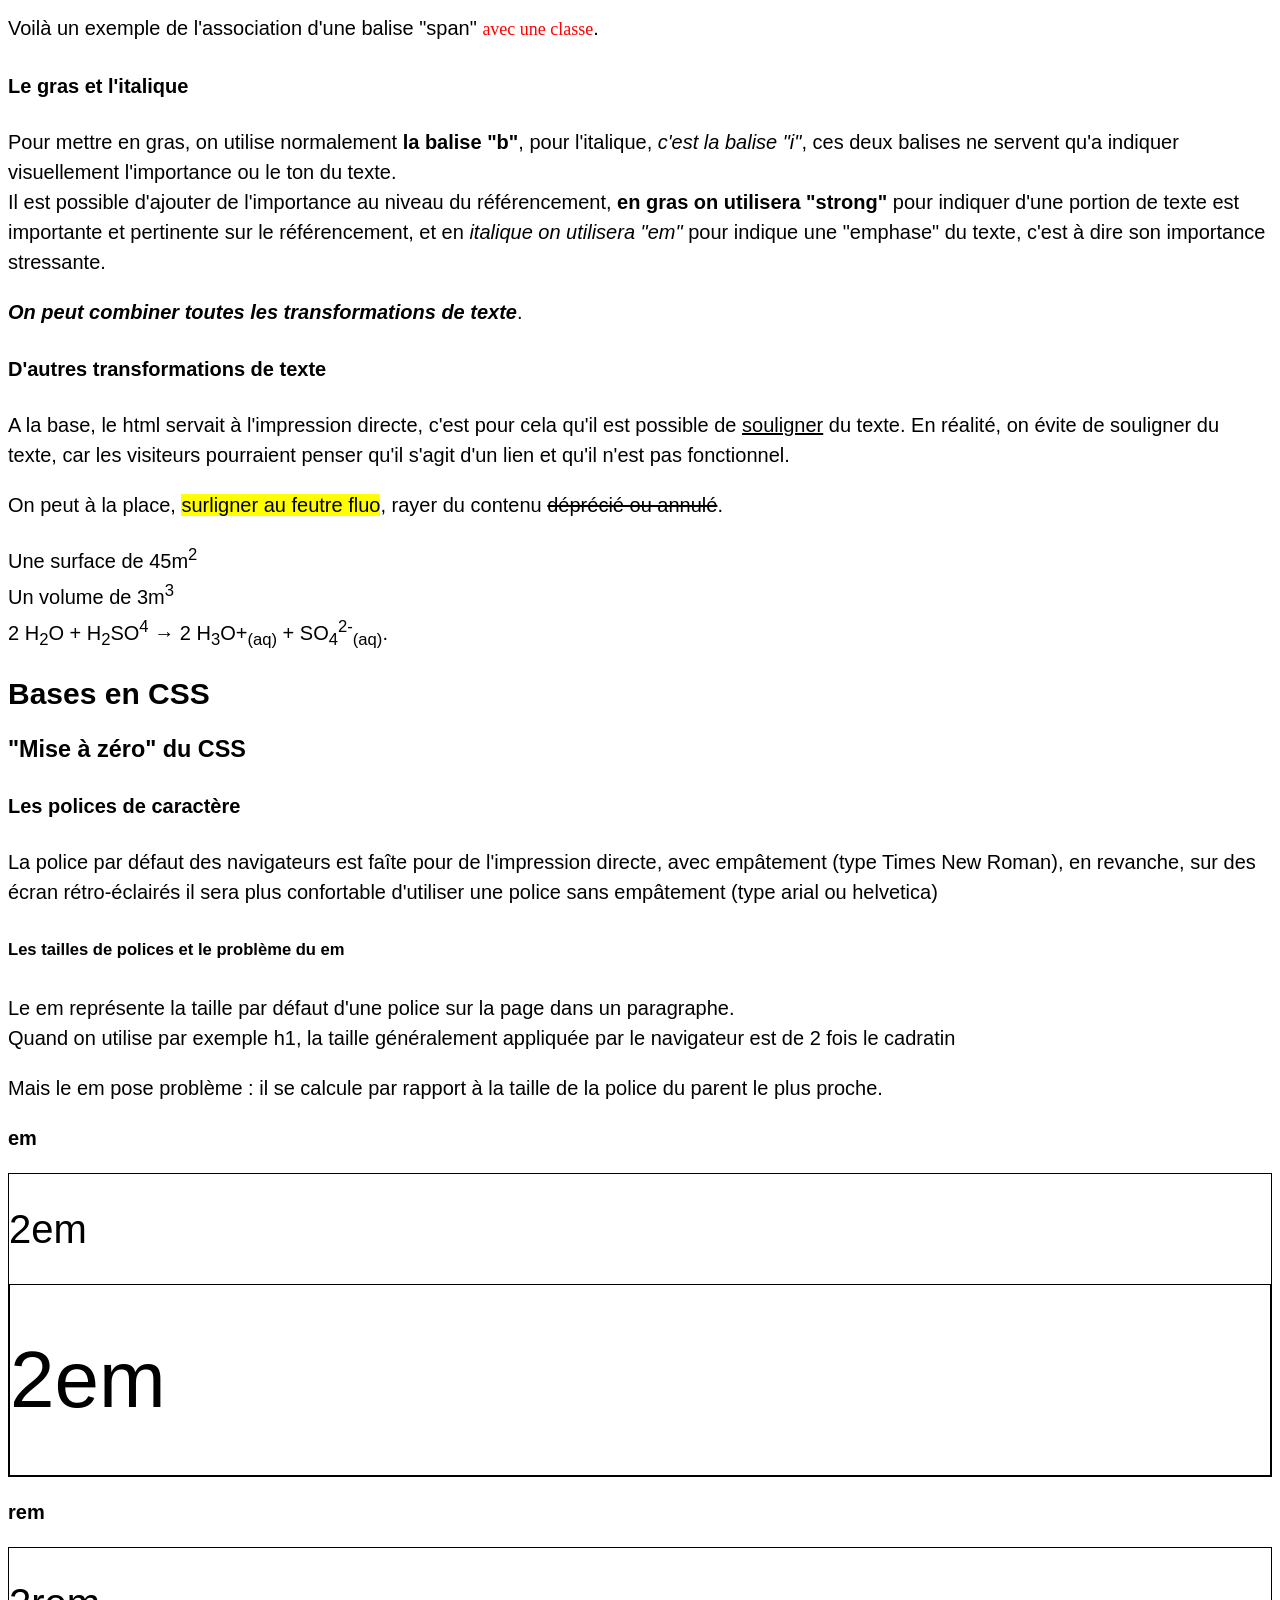
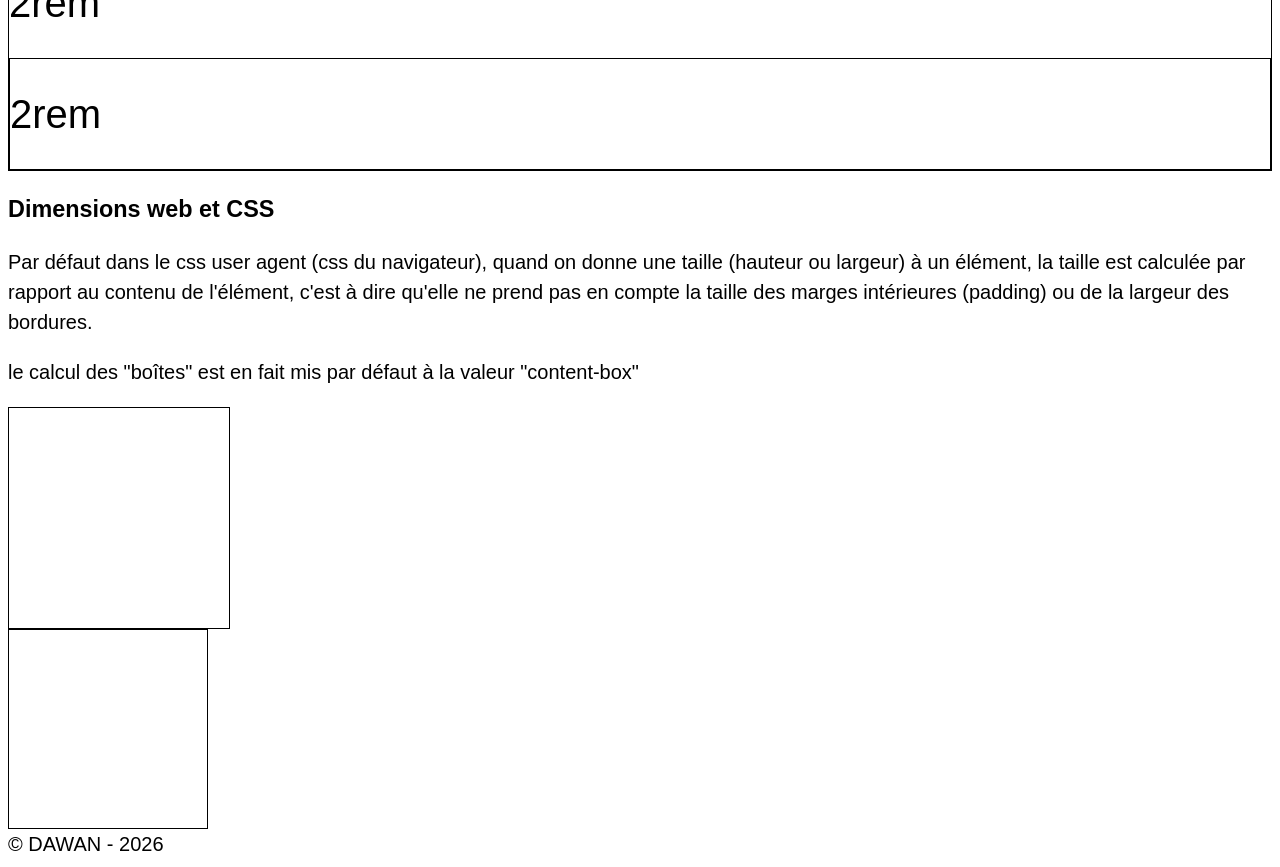
==== commit f835e188: "bases css : mise à zéro : em vs rem, box-sizing" ====
--- a/index.html
+++ b/index.html
@@ -15,6 +15,7 @@
     <link rel="stylesheet" href="./css/style.css">
 </head>
 <!-- une seule balise body par page -->
+
 <body>
     <header role="banner">
         <div>
@@ -69,6 +70,9 @@
                             <li>
                                 <a href="#mise-a-zero-du-css">"Mise à zéro" du CSS</a>
                             </li>
+                            <li>
+                                <a href="#dimensions-web-et-css">Dimensions web et CSS</a>
+                            </li>
                         </ul>
                     </li>
                 </ul>
@@ -319,11 +323,9 @@
             </section>
         </section>
         <section>
-            <!-- Partie principale sur les bases du CSS -->
             <header>
                 <h2 id="bases-en-css">Bases en CSS</h2>
             </header>
-            <!-- On va séparer en sous section -->
             <section>
                 <header>
                     <h3 id="mise-a-zero-du-css">"Mise à zéro" du CSS</h3>
@@ -331,8 +333,61 @@
                 <article>
                     <h4>Les polices de caractère</h4>
                     <p>
-                        La police par défaut des navigateurs est faîte pour de l'impression directe, avec empâtement (type Times New Roman), en revanche, sur des écran rétro-éclairés il sera plus confortable d'utiliser une police sans empâtement (type arial ou helvetica)
-                    </p>
+                        La police par défaut des navigateurs est faîte pour de l'impression directe, avec empâtement
+                        (type Times New Roman), en revanche, sur des écran rétro-éclairés il sera plus confortable
+                        d'utiliser une police sans empâtement (type arial ou helvetica)
+                    </p>
+                    <h5>Les tailles de polices et le problème du em</h5>
+                    <p>
+                        Le em représente la taille par défaut d'une police sur la page dans un paragraphe.<br />
+                        Quand on utilise par exemple h1, la taille généralement appliquée par le navigateur est de 2
+                        fois le cadratin
+                    </p>
+                    <p>
+                        Mais le em pose problème : il se calcule par rapport à la taille de la police du parent le plus
+                        proche.
+                    </p>
+                    <p>
+                        <b>em</b>
+                    </p>
+                    <div style="font-size: 2em;border: 1px solid black;">
+                        <p>
+                            2em
+                        </p>
+                        <div style="font-size: 2em;border: 1px solid black;">
+                            <p>
+                                2em
+                            </p>
+                        </div>
+                    </div>
+                    <p>
+                        <b>rem</b>
+                    </p>
+                    <div style="font-size: 2rem;border: 1px solid black;">
+                        <p>
+                            2rem
+                        </p>
+                        <div style="font-size: 2rem;border: 1px solid black;">
+                            <p>
+                                2rem
+                            </p>
+                        </div>
+                    </div>
+                </article>
+                <article>
+                    <h3 id="dimensions-web-et-css">Dimensions web et CSS</h3>
+                    <p>
+                        Par défaut dans le css user agent (css du navigateur), quand on donne une taille (hauteur ou
+                        largeur) à un élément, la taille est calculée par rapport au contenu de l'élément, c'est à dire
+                        qu'elle ne prend pas en compte la taille des marges intérieures (padding) ou de la largeur des
+                        bordures.
+                    </p>
+                    <p>
+                        le calcul des "boîtes" est en fait mis par défaut à la valeur "content-box"
+                    </p>
+                    <div style="box-sizing: content-box;width: 200px; height: 200px;padding: 10px; border: 1px solid black"></div>
+
+                    <div style="box-sizing: border-box;width: 200px; height: 200px;padding: 10px; border: 1px solid black"></div>
                 </article>
             </section>
         </section>
--- a/css/style.css
+++ b/css/style.css
@@ -149,4 +149,19 @@
 :root{
     font-family: Arial, Helvetica, sans-serif;
     font-size: 20px;
+    line-height: 1.5rem;
 }
+
+
+
+/* CSS impression */
+@media print{
+    @page{
+        size: portrait;
+        padding: 2cm 1cm;
+    }
+
+    body > nav{
+        display: none;
+    }
+}
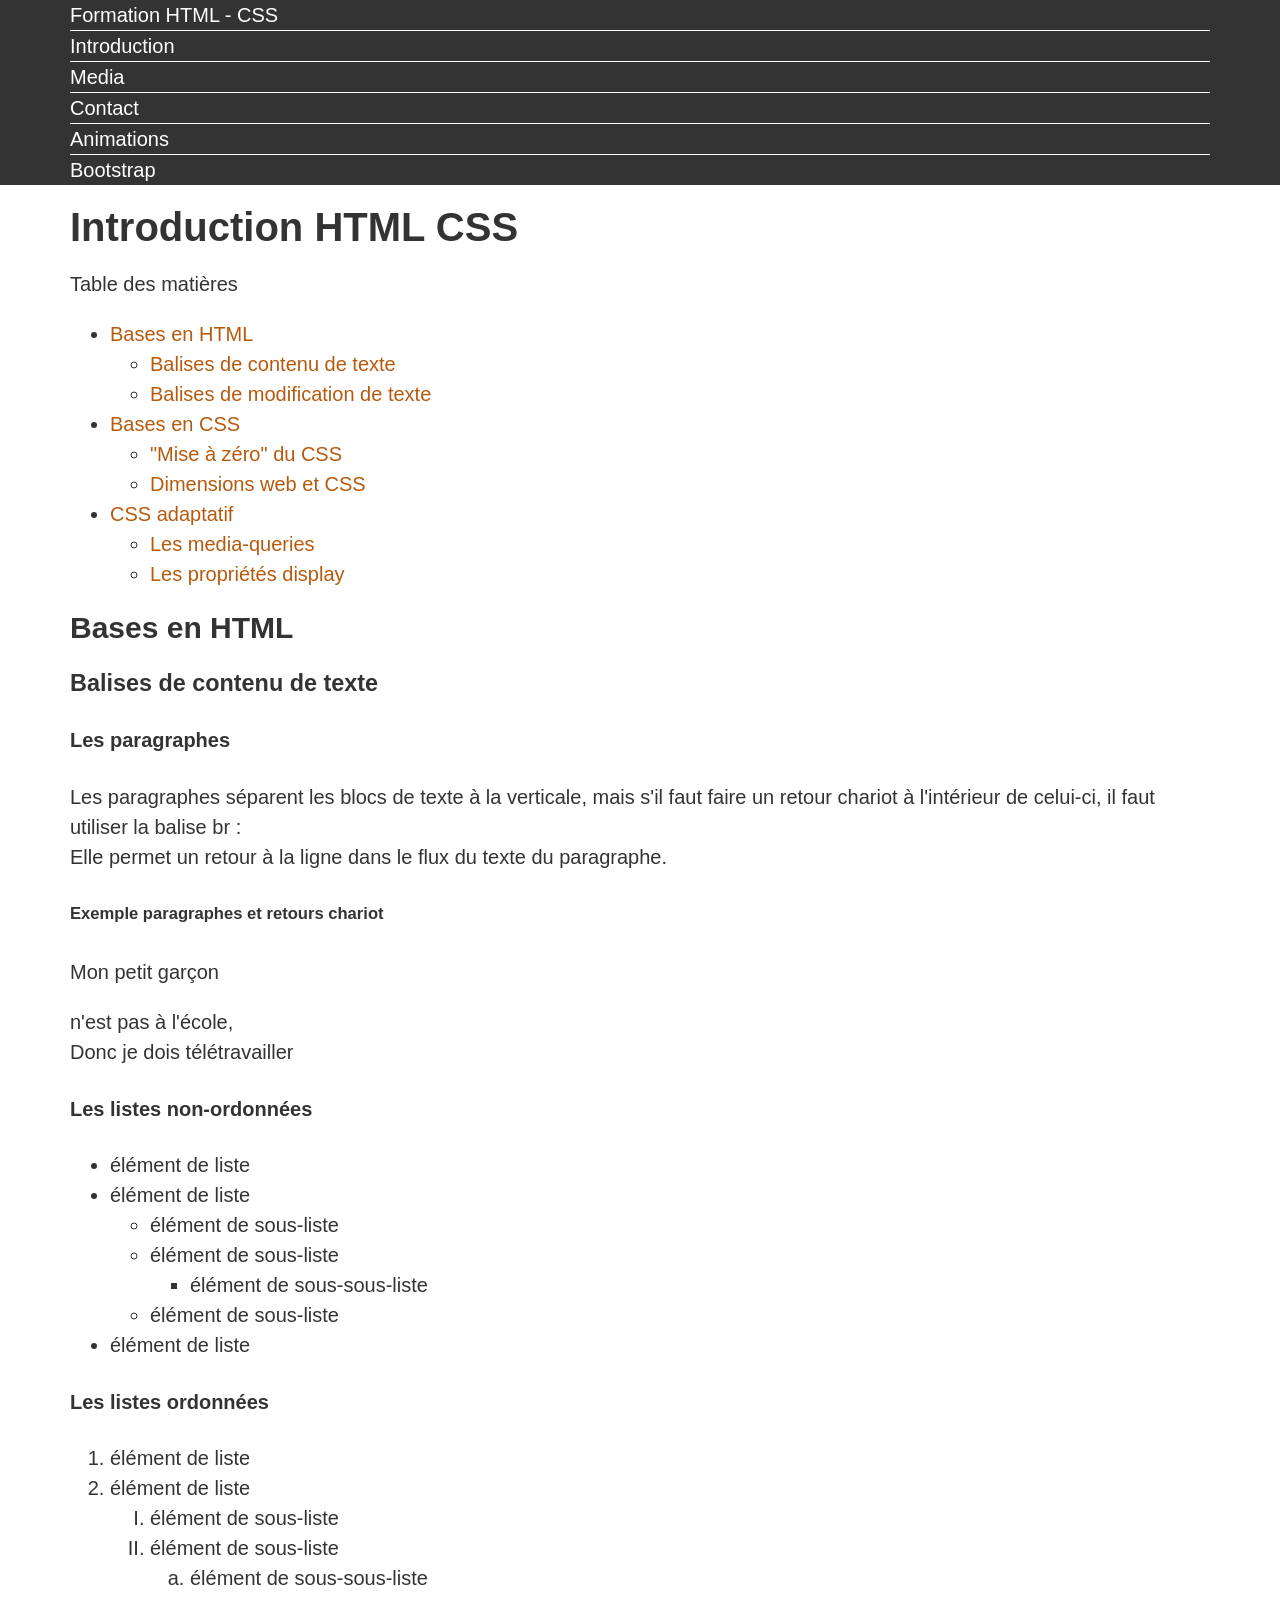
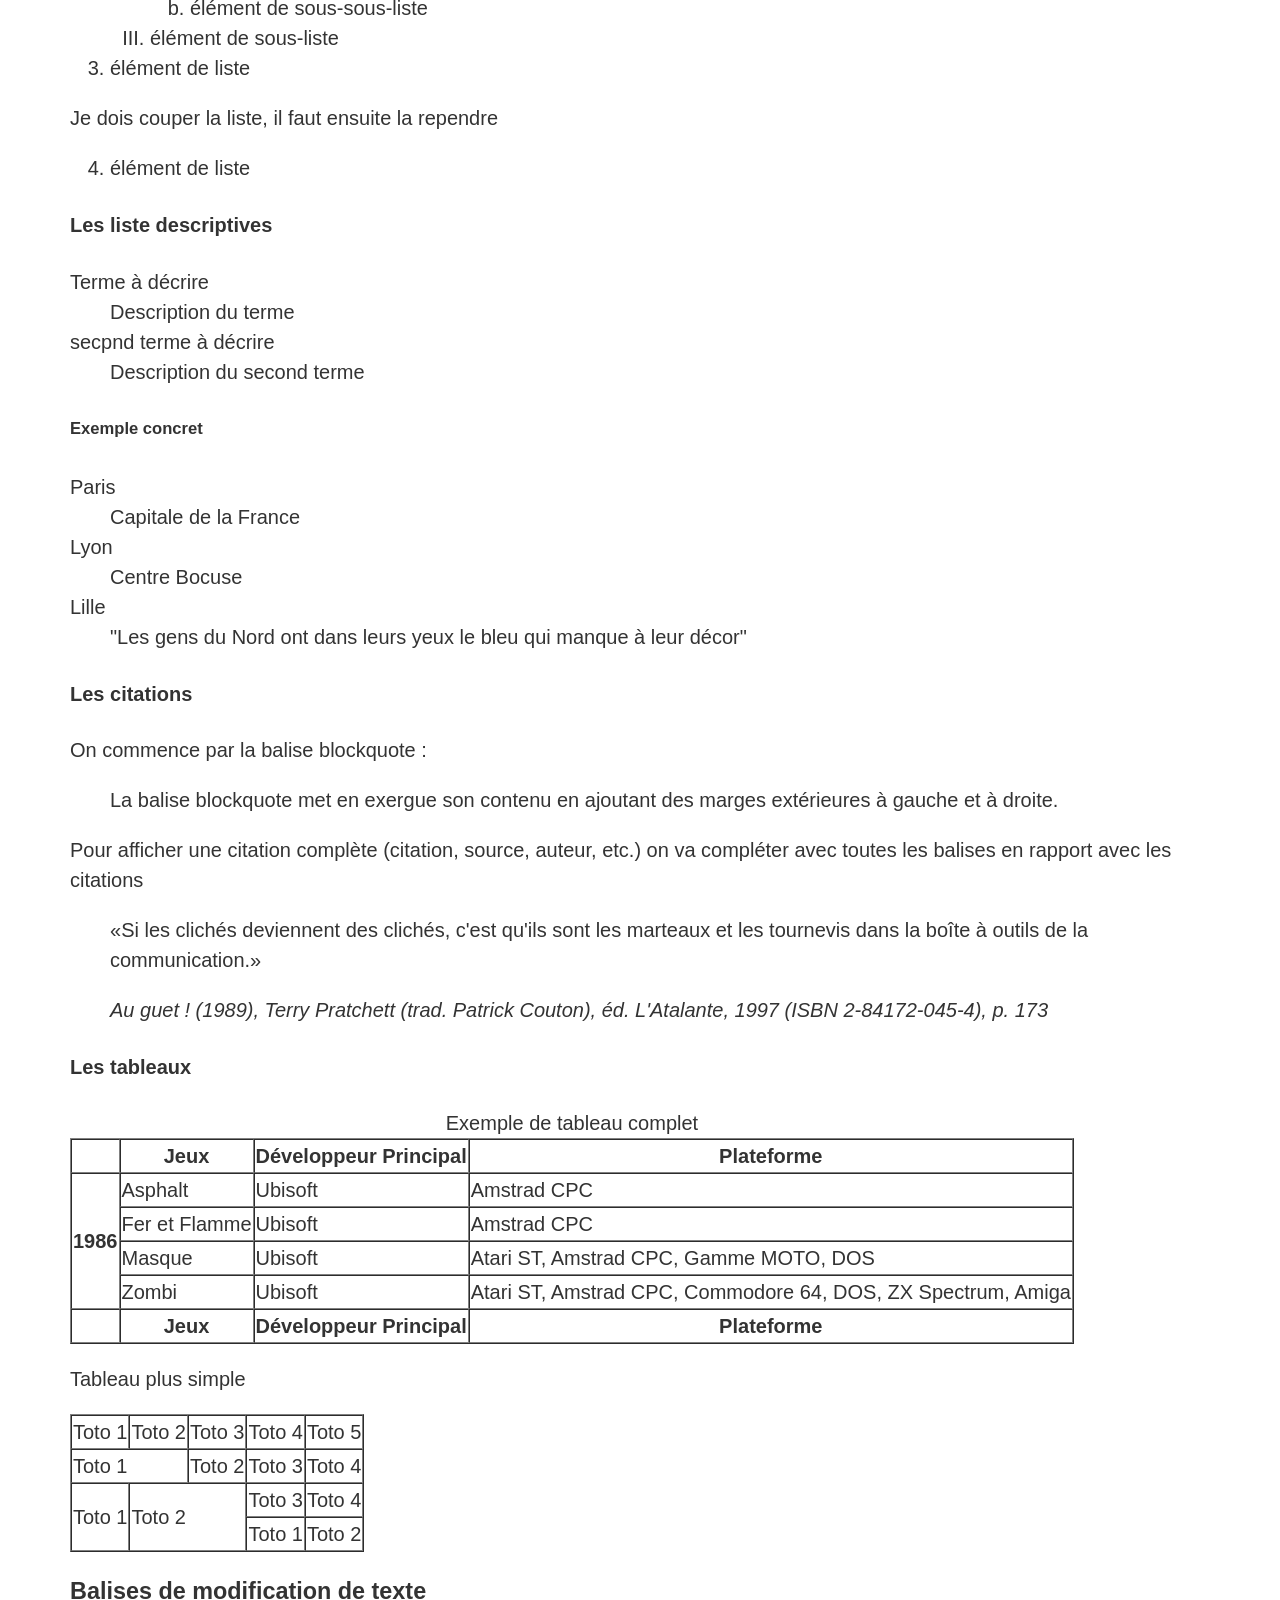
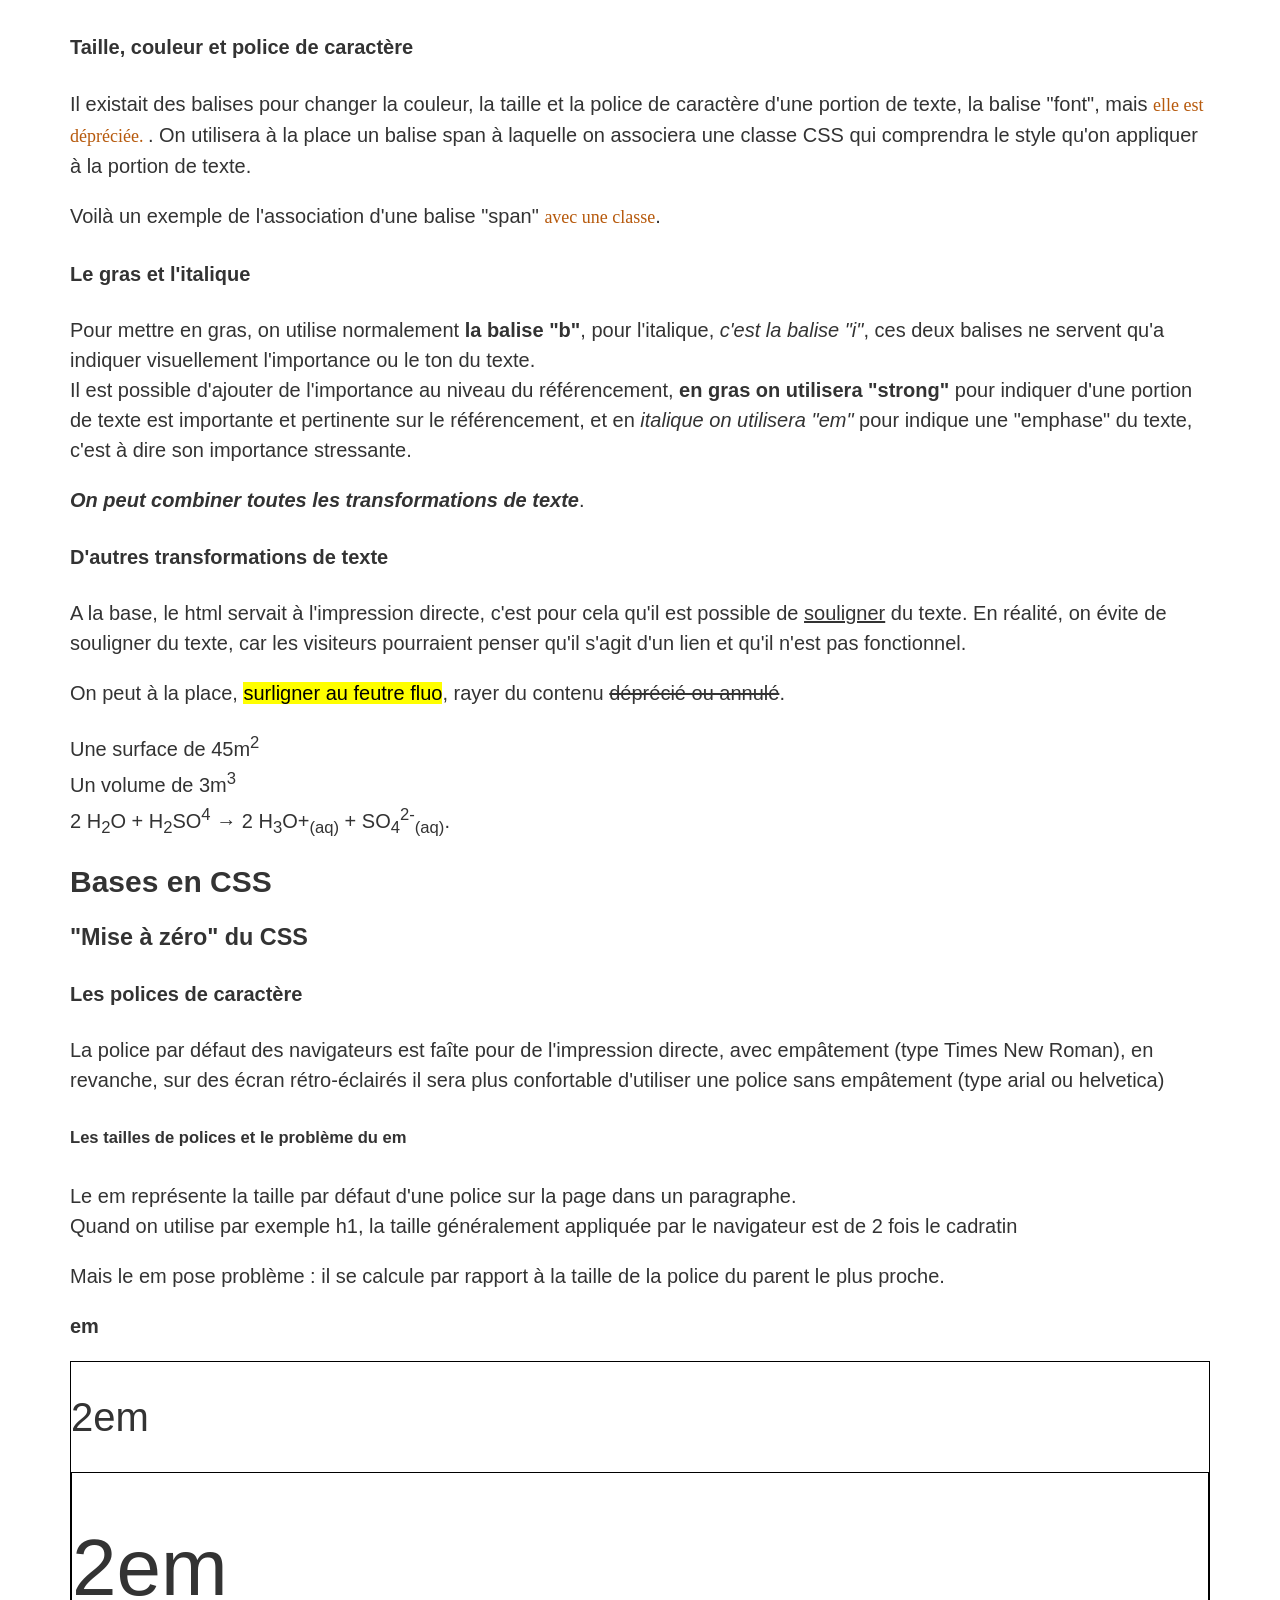
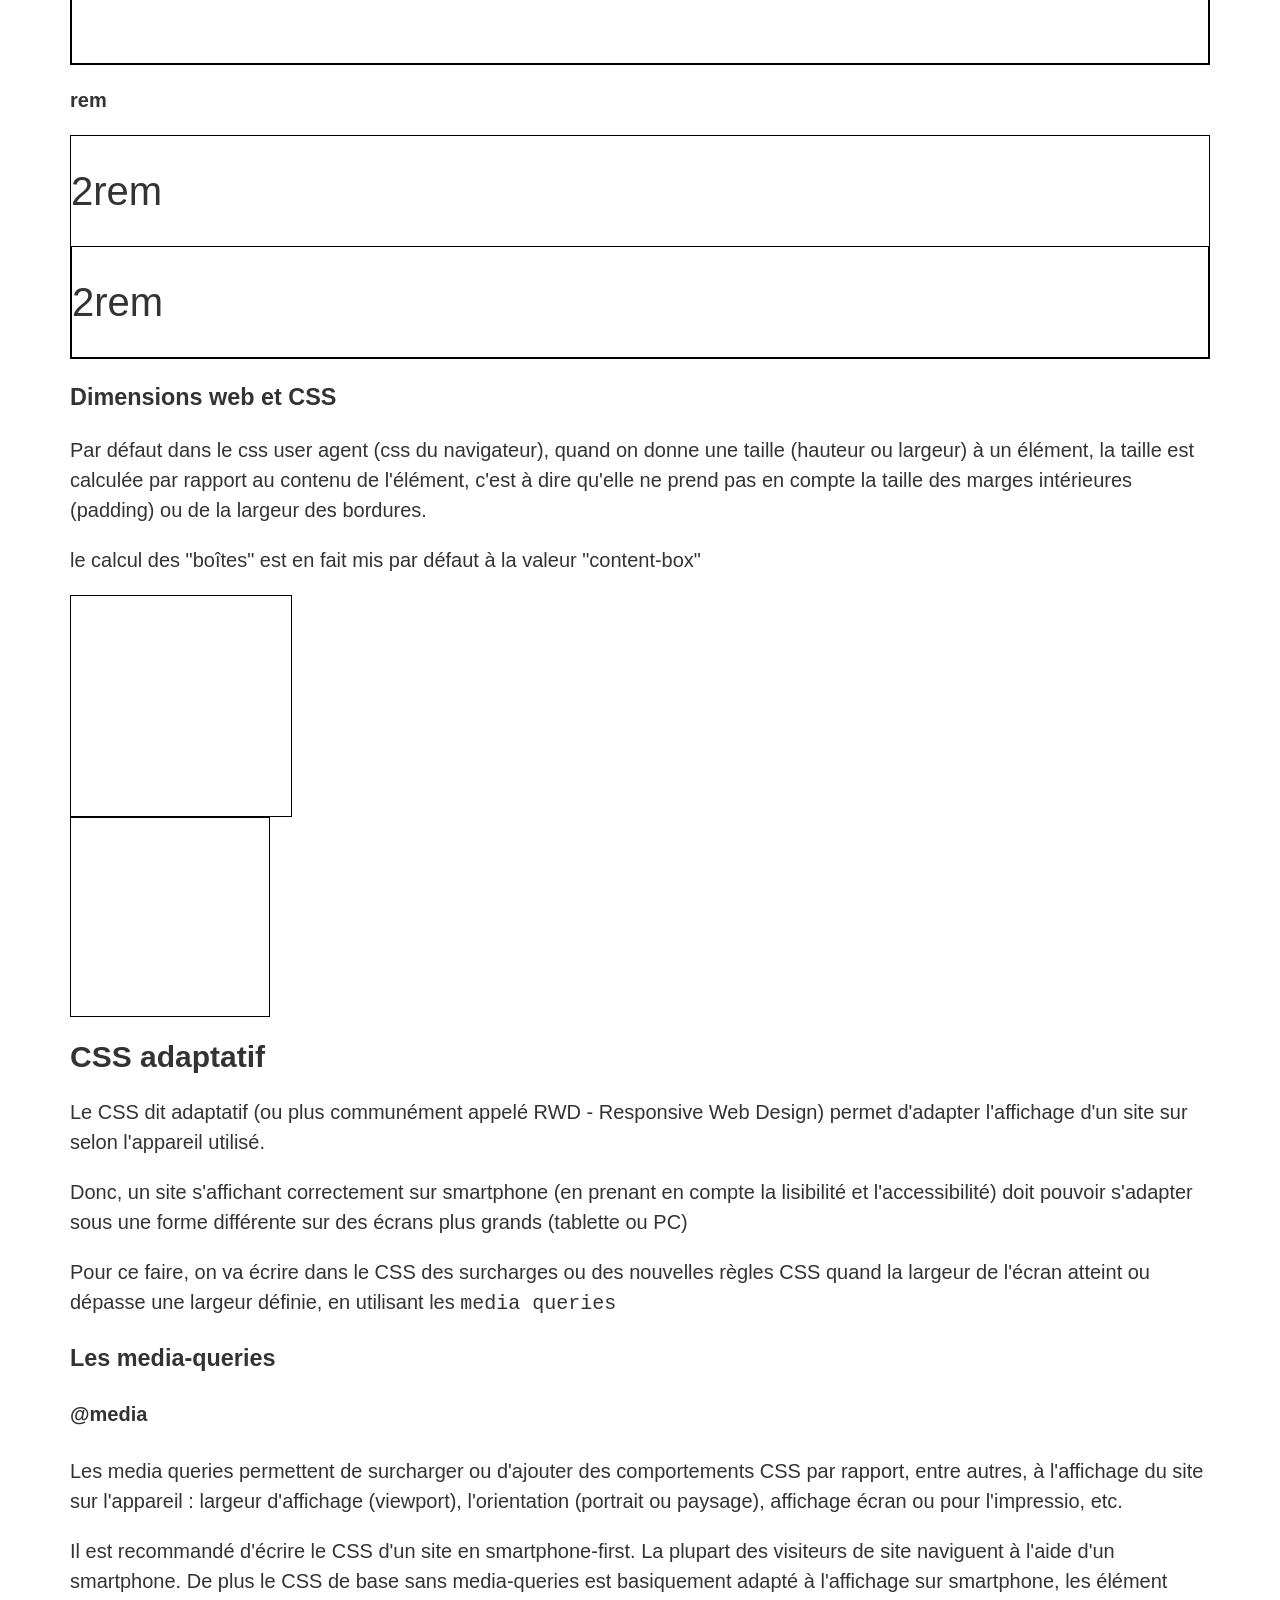
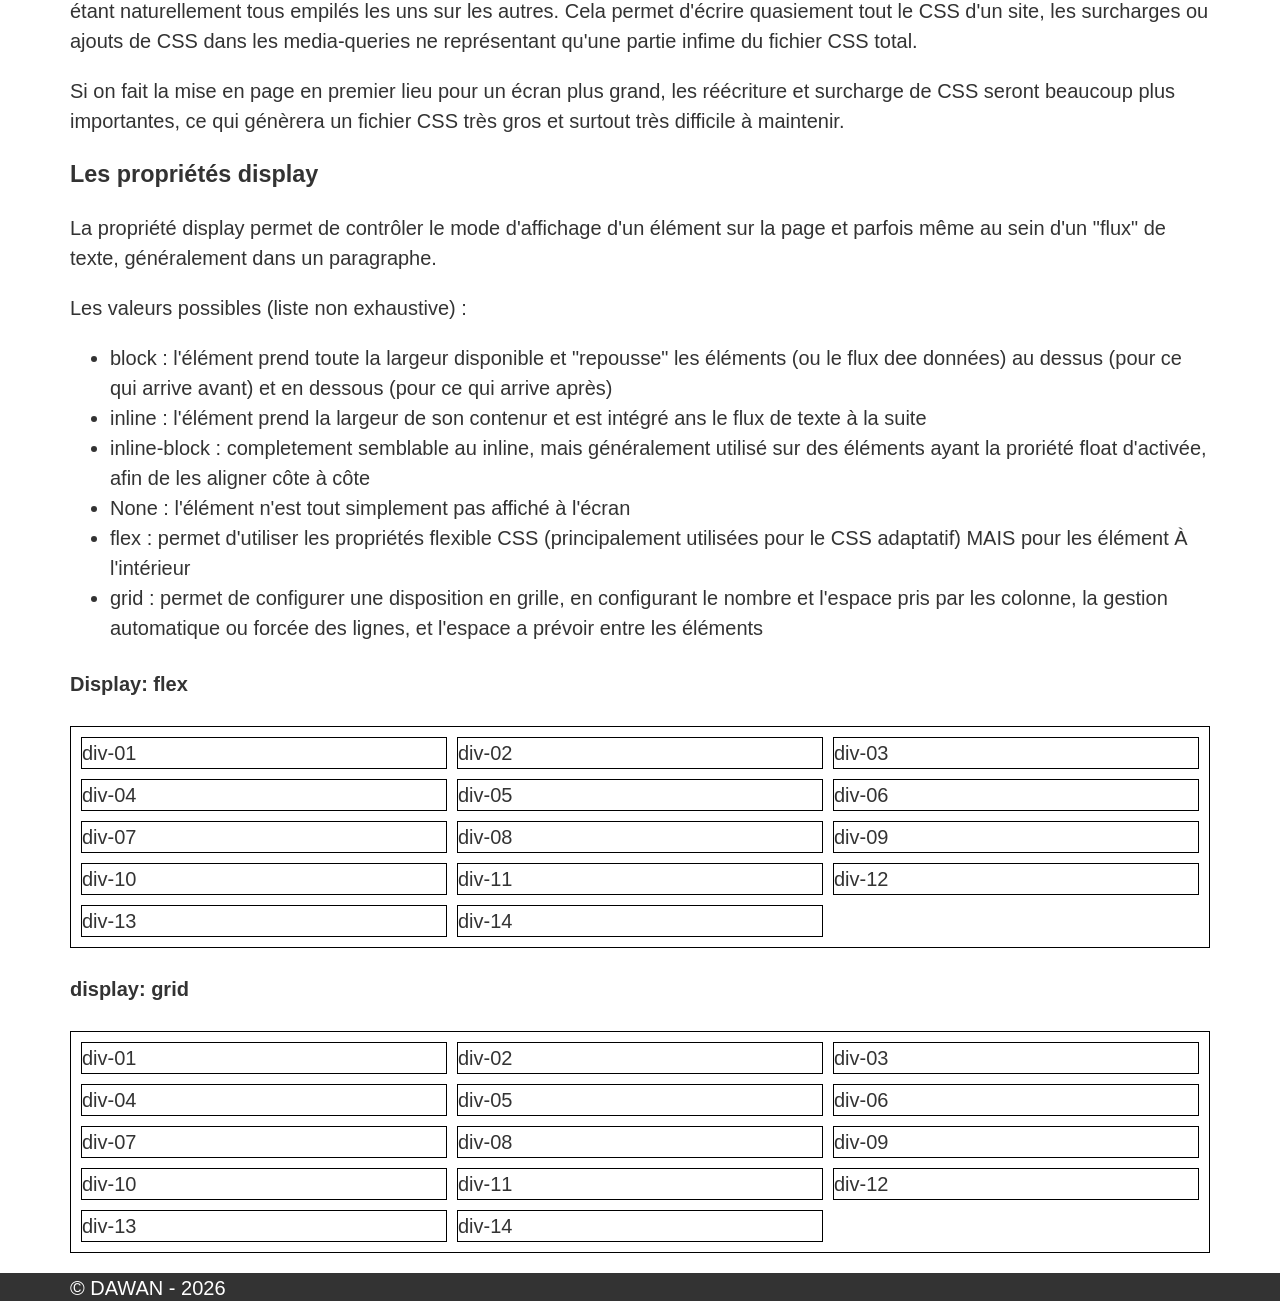
==== commit cbca833d: "css adaptatif : difsplay flex et grid" ====
--- a/index.html
+++ b/index.html
@@ -18,12 +18,12 @@
 
 <body>
     <header role="banner">
-        <div>
+        <div class="container">
             <span class="site-title">Formation HTML - CSS</span>
         </div>
     </header>
     <nav role="navigation">
-        <div>
+        <div class="container">
             <ul>
                 <li>
                     <a href="./index.html" title="Introduction HTML CSS" aria-current="page"
@@ -45,7 +45,7 @@
         </div>
     </nav>
     <!-- La balise main ne doit apparaître qu'une seule fois par page -->
-    <main>
+    <main class="container">
         <header>
             <h1>Introduction HTML CSS</h1>
         </header>
@@ -72,6 +72,17 @@
                             </li>
                             <li>
                                 <a href="#dimensions-web-et-css">Dimensions web et CSS</a>
+                            </li>
+                        </ul>
+                    </li>
+                    <li>
+                        <a href="#css-adaptatif">CSS adaptatif</a>
+                        <ul>
+                            <li>
+                                <a href="#media-queries">Les media-queries</a>
+                            </li>
+                            <li>
+                                <a href="#proprietes-display">Les propriétés display</a>
                             </li>
                         </ul>
                     </li>
@@ -277,13 +288,14 @@
                 <h4>Taille, couleur et police de caractère</h4>
                 <p>
                     Il existait des balises pour changer la couleur, la taille et la police de caractère d'une portion
-                    de texte, la balise "font", mais <font color="red" face="Impact" size="4">elle est dépréciée.</font>
+                    de texte, la balise "font", mais <font color="#b75a0d" face="Impact" size="4">elle est dépréciée.
+                    </font>
                     . On utilisera à la place un balise span à laquelle on associera une classe CSS qui comprendra le
                     style qu'on appliquer à la portion de texte.
                 </p>
                 <style>
                     .danger {
-                        color: red;
+                        color: #b75a0d;
                         font-family: Impact;
                         font-size: large;
                     }
@@ -385,15 +397,194 @@
                     <p>
                         le calcul des "boîtes" est en fait mis par défaut à la valeur "content-box"
                     </p>
-                    <div style="box-sizing: content-box;width: 200px; height: 200px;padding: 10px; border: 1px solid black"></div>
-
-                    <div style="box-sizing: border-box;width: 200px; height: 200px;padding: 10px; border: 1px solid black"></div>
+                    <div
+                        style="box-sizing: content-box;width: 200px; height: 200px;padding: 10px; border: 1px solid black">
+                    </div>
+
+                    <div
+                        style="box-sizing: border-box;width: 200px; height: 200px;padding: 10px; border: 1px solid black">
+                    </div>
+                </article>
+            </section>
+        </section>
+        <section>
+            <header>
+                <h2 id="css-adaptatif">CSS adaptatif</h2>
+                <p>
+                    Le CSS dit adaptatif (ou plus communément appelé RWD - Responsive Web Design) permet d'adapter
+                    l'affichage d'un site sur selon l'appareil utilisé.
+                </p>
+                <p>
+                    Donc, un site s'affichant correctement sur smartphone (en prenant en compte la lisibilité et
+                    l'accessibilité) doit pouvoir s'adapter sous une forme différente sur des écrans plus grands
+                    (tablette ou PC)
+                </p>
+                <p>
+                    Pour ce faire, on va écrire dans le CSS des surcharges ou des nouvelles règles CSS quand la
+                    largeur de l'écran atteint ou dépasse une largeur définie, en utilisant les
+                    <code>media queries</code>
+                </p>
+            </header>
+            <section>
+                <header>
+                    <h3 id="media-queries">Les media-queries</h3>
+                </header>
+                <article>
+                    <h4>@media</h4>
+                    <p>
+                        Les media queries permettent de surcharger ou d'ajouter des comportements CSS par rapport, entre
+                        autres, à l'affichage du site sur l'appareil : largeur d'affichage (viewport), l'orientation
+                        (portrait ou paysage), affichage écran ou pour l'impressio, etc.
+                    </p>
+                    <p>
+                        Il est recommandé d'écrire le CSS d'un site en smartphone-first. La plupart des visiteurs de
+                        site naviguent à l'aide d'un smartphone. De plus le CSS de base sans media-queries est
+                        basiquement adapté à l'affichage sur smartphone, les élément étant naturellement tous empilés
+                        les uns sur les autres. Cela permet d'écrire quasiement tout le CSS d'un site, les
+                        surcharges ou ajouts de CSS dans les media-queries ne représentant qu'une partie infime du
+                        fichier CSS total.
+                    </p>
+                    <p>
+                        Si on fait la mise en page en premier lieu pour un écran plus grand, les réécriture et surcharge
+                        de CSS seront beaucoup plus importantes, ce qui génèrera un fichier CSS très gros et surtout
+                        très difficile à maintenir.
+                    </p>
+                </article>
+            </section>
+            <section>
+                <header>
+                    <h3 id="proprietes-display">Les propriétés display</h3>
+                    <p>
+                        La propriété display permet de contrôler le mode d'affichage d'un élément sur la page et parfois
+                        même au sein d'un "flux" de texte, généralement dans un paragraphe.
+                    </p>
+                    <p>
+                        Les valeurs possibles (liste non exhaustive) :
+                    </p>
+                    <ul>
+                        <li>block : l'élément prend toute la largeur disponible et "repousse" les éléments (ou le flux
+                            dee
+                            données) au dessus (pour ce qui arrive avant) et en dessous (pour ce qui arrive après)</li>
+                        <li>inline : l'élément prend la largeur de son contenur et est intégré ans le flux de texte à la
+                            suite</li>
+                        <li>inline-block : completement semblable au inline, mais généralement utilisé sur des éléments
+                            ayant la proriété float d'activée, afin de les aligner côte à côte</li>
+                        <li>None : l'élément n'est tout simplement pas affiché à l'écran</li>
+                        <li>flex : permet d'utiliser les propriétés flexible CSS (principalement utilisées pour le CSS
+                            adaptatif) MAIS pour les élément &Agrave; l'intérieur</li>
+                        <li>grid : permet de configurer une disposition en grille, en configurant le nombre et l'espace
+                            pris
+                            par les colonne, la gestion automatique ou forcée des lignes, et l'espace a prévoir entre
+                            les
+                            éléments</li>
+                    </ul>
+                </header>
+                <article>
+                    <h4>Display: flex</h4>
+                    <style>
+                        .exemple-flex,
+                        .div-flex{
+                            border: 1px solid black;
+                        }
+
+                        .exemple-flex{
+                            display: flex;
+                            flex-wrap: wrap;
+                            margin: 1rem 0;
+                            --gap-ex-flex: 0.5rem;
+                            padding-left: var(--gap-ex-flex);
+                            padding-bottom: var(--gap-ex-flex);
+                        }
+
+                        .div-flex{
+                            width: 100%;
+                            margin-top: var(--gap-ex-flex);
+                            margin-right: var(--gap-ex-flex);
+                        }
+
+                        @media screen and (min-width: 700px) {
+                            .div-flex{
+                                width: calc( 50% - var(--gap-ex-flex) );
+                            }
+                        }
+                        
+                        @media screen and (min-width: 900px) {
+                            .div-flex{
+                                width: calc( ( 100% / 3 ) - var(--gap-ex-flex) );
+                            }
+                        }
+                        
+                    </style>
+                    <div class="exemple-flex">
+                        <div class="div-flex">div-01</div>
+                        <div class="div-flex">div-02</div>
+                        <div class="div-flex">div-03</div>
+                        <div class="div-flex">div-04</div>
+                        <div class="div-flex">div-05</div>
+                        <div class="div-flex">div-06</div>
+                        <div class="div-flex">div-07</div>
+                        <div class="div-flex">div-08</div>
+                        <div class="div-flex">div-09</div>
+                        <div class="div-flex">div-10</div>
+                        <div class="div-flex">div-11</div>
+                        <div class="div-flex">div-12</div>
+                        <div class="div-flex">div-13</div>
+                        <div class="div-flex">div-14</div>
+                    </div>
+                </article>
+                <article>
+                    <h4>display: grid</h4>
+                    <style>
+                        .exemple-grid,
+                        .div-grid{
+                            border: 1px solid black;
+                        }
+
+                        .exemple-grid{
+                            margin-top: 1rem;
+                            margin-bottom: 1rem;
+                            display: grid;
+                            --gap-ex-grid: 0.5rem;
+                            gap: var(--gap-ex-grid);
+                            padding: var(--gap-ex-grid);
+                            grid-template-columns: 1fr;
+                        }
+
+                        @media screen and (min-width: 700px) {
+                            .exemple-grid{
+                                grid-template-columns: 1fr 1fr;
+                            }
+                        }
+                        
+                        @media screen and (min-width: 900px) {
+                            .exemple-grid{
+                                grid-template-columns: 1fr 1fr 1fr;
+                            }
+                        }
+                        
+                    </style>
+                    <div class="exemple-grid">
+                        <div class="div-grid">div-01</div>
+                        <div class="div-grid">div-02</div>
+                        <div class="div-grid">div-03</div>
+                        <div class="div-grid">div-04</div>
+                        <div class="div-grid">div-05</div>
+                        <div class="div-grid">div-06</div>
+                        <div class="div-grid">div-07</div>
+                        <div class="div-grid">div-08</div>
+                        <div class="div-grid">div-09</div>
+                        <div class="div-grid">div-10</div>
+                        <div class="div-grid">div-11</div>
+                        <div class="div-grid">div-12</div>
+                        <div class="div-grid">div-13</div>
+                        <div class="div-grid">div-14</div>
+                    </div>
                 </article>
             </section>
         </section>
     </main>
     <footer>
-        <div>
+        <div class="container">
             &copy; DAWAN - 2026
         </div>
     </footer>
--- a/css/style.css
+++ b/css/style.css
@@ -149,10 +149,276 @@
 :root{
     font-family: Arial, Helvetica, sans-serif;
     font-size: 20px;
-    line-height: 1.5rem;
-}
-
-
+    --line-height: 1.5rem;
+    line-height: var(--line-height);
+    scroll-behavior: smooth;
+    --general-font-color: #333333;
+    color: var(--general-font-color);
+    /* variables formulaire */
+    --form-border-color: rgb(102, 102, 102);
+    --form-border-color-50: rgba(102, 102, 102, 0.5);
+    --form-border-radius: calc( 1rem / 4 );
+    --input-border-radius: calc( var(--form-border-radius) / 2 );
+    --gutter: calc( 1rem / 2);
+
+    --light-bg-color: #ddd;
+    --dark-bg-color: #454545;
+    --info-bg-color: #b4d0e8;
+    --danger-bg-color: #f1aeb5;
+    --success-bg-color: #a3cfbb;
+    --warning-bg-color: #f1d3ae;
+    
+    --light-border-color: #666;
+    --dark-border-color: black;
+    --info-border-color: #1583e3;
+    --danger-border-color: #ea2a3d;
+    --success-border-color: #07ca73;
+    --warning-border-color: #ec8a12;
+
+    --header-bg-color: #333;
+    --header-color: white;
+    --general-link-color: #b75a0d;
+
+}
+
+/* 
+Déclarations générales 
+- tous les éléments du sélecteur balise appliquent quelque chose
+*/
+
+/* le signe * (asterisque) correspond à n'importe quel élément dans le document, depuis <html> aux balises de la descendance entière  */
+
+*{
+    box-sizing: border-box;
+}
+
+a, 
+a:visited{
+    color: var(--general-link-color);
+    text-decoration: none;
+}
+
+video{
+    max-width: 100%;
+    background-color: black;
+}
+
+
+
+/*
+Déclaration des classes
+*/
+
+.container{
+    width: 100%;
+    margin-left: auto;
+    margin-right: auto;
+}
+
+.gauche{
+    float: left;
+}
+
+.vignette-100{
+    width: 100px;
+    height: 100px;
+    object-fit: cover;
+}
+
+.miniature-100{
+    width: 100px;
+    height: 100px;
+    object-fit: contain;
+    background-color: black;
+}
+
+.avatar-100{
+    width: 100px;
+    height: 100px;
+    object-fit: cover;
+    border-radius: 50%;
+    background-color: black;
+}
+
+.avatar-center-top{
+    object-position: center top;
+}
+
+.img-fluid{
+    max-width: 100%;
+}
+
+/* formulaire de contact (si un formulaire possède au moins la classe .contact-form) */
+
+form.contact-form{
+    max-width: 500px;
+    margin-left: auto;
+    margin-right: auto;
+}
+
+/*
+On essai d'appliquer au maximum le D.R.Y. : Don't Repeat Yourself
+*/
+
+form.contact-form fieldset,
+form.contact-form legend
+{
+    border-style: solid;
+    border-color: var(--form-border-color);
+    border-radius: var(--form-border-radius);
+    border-width: 1px;
+}
+
+form.contact-form legend{
+    padding: 0 var(--gutter);
+    /*
+    équivalent à :
+    padding-top: 0;
+    padding-right: var(--gutter);
+    padding-bottom: 0;
+    padding-left: var(--gutter);
+    */
+}
+
+form.contact-form fieldset{
+    margin-bottom: var(--gutter);
+}
+
+form.contact-form input,
+form.contact-form select,
+form.contact-form textarea{
+    font-size: 1rem;
+}
+/*
+un élément input de type number descendant d'un formulaire ayant au moins la classe contact-form 
+form.contact-form input[type="number"]{
+    font-size: 0.8rem;
+}
+*/
+form.contact-form input[type="text"],
+form.contact-form input[type="email"],
+form.contact-form input[type="number"],
+form.contact-form textarea
+{
+    border-style: solid;
+    line-height: var(--line-height);
+    border-radius: var(--input-border-radius);
+}
+
+form.contact-form select{
+    border-style: solid;
+    height: var(--line-height);
+    border-radius: var(--input-border-radius);
+}
+
+/* Gérer la couleur des bordures :
+- champs non obligatoires : base
+- champs obligatoires vides : --danger-bg-color
+- champs obligatoires rempli : --success-bg-color
+*/
+
+/* si champs requis invalide */
+form.contact-form input[type="text"]:invalid,
+form.contact-form input[type="email"]:invalid,
+form.contact-form input[type="number"]:invalid,
+form.contact-form textarea:invalid,
+form.contact-form select:invalid{
+    border-color: var(--danger-bg-color);
+}
+
+/* si champs requis valide */
+form.contact-form input[type="text"]:valid,
+form.contact-form input[type="email"]:valid,
+form.contact-form input[type="number"]:valid,
+form.contact-form textarea:valid,
+form.contact-form select:valid{
+    border-color: var(--success-bg-color);
+}
+
+form.contact-form textarea{
+    width: 100%;
+    height: 25vh;
+}
+
+/*
+Déclaration selon la structure html
+*/
+
+body{
+    margin: 0;
+}
+
+body > header,
+body > nav, 
+body > footer{
+    background-color: var(--header-bg-color);
+    color: var(--header-color);
+}
+
+body > nav ul{
+    margin: 0;
+    list-style-type: none;
+    padding-left: 0;
+}
+
+body > nav li{
+    border-top: 1px solid var(--header-color);
+}
+
+body > nav ul a,
+body > nav ul a:visited{
+    color: var(--header-color);
+    text-decoration: none;
+    display: block;
+}
+
+body > nav ul a:hover,
+body > nav ul a:focus,
+body > nav ul a:focus-visible{
+    color: var(--header-bg-color);
+    background-color: var(--header-color);
+    outline: none;
+}
+
+/*
+Déclaration selon l'affichage : media-queries
+*/
+
+/* media-queries pour affichage d'écran */
+@media screen and (min-width: 576px){
+    /* point de rupture small, quand la largeur de l'écran atteint ou dépasse 576px */
+    .container{
+        width: 540px;
+    }
+}
+
+@media screen and (min-width: 768px){
+    /* point de rupture medium, quand la largeur de l'écran atteint ou dépasse 768px */
+    .container{
+        width: 720px;
+    }
+}
+
+@media screen and (min-width: 992px){
+    /* point de rupture large, quand la largeur de l'écran atteint ou dépasse 992px */
+    .container{
+        width: 960px;
+    }
+}
+
+@media screen and (min-width: 1200px){
+    /* point de rupture extra-large, quand la largeur de l'écran atteint ou dépasse 1200px */
+    .container{
+        width: 1140px;
+    }
+}
+
+@media screen and (min-width: 1400px){
+    /* point de rupture extra-extra-large, quand la largeur de l'écran atteint ou dépasse 1400px */
+    .container{
+        width: 1320px;
+    }
+}
 
 /* CSS impression */
 @media print{
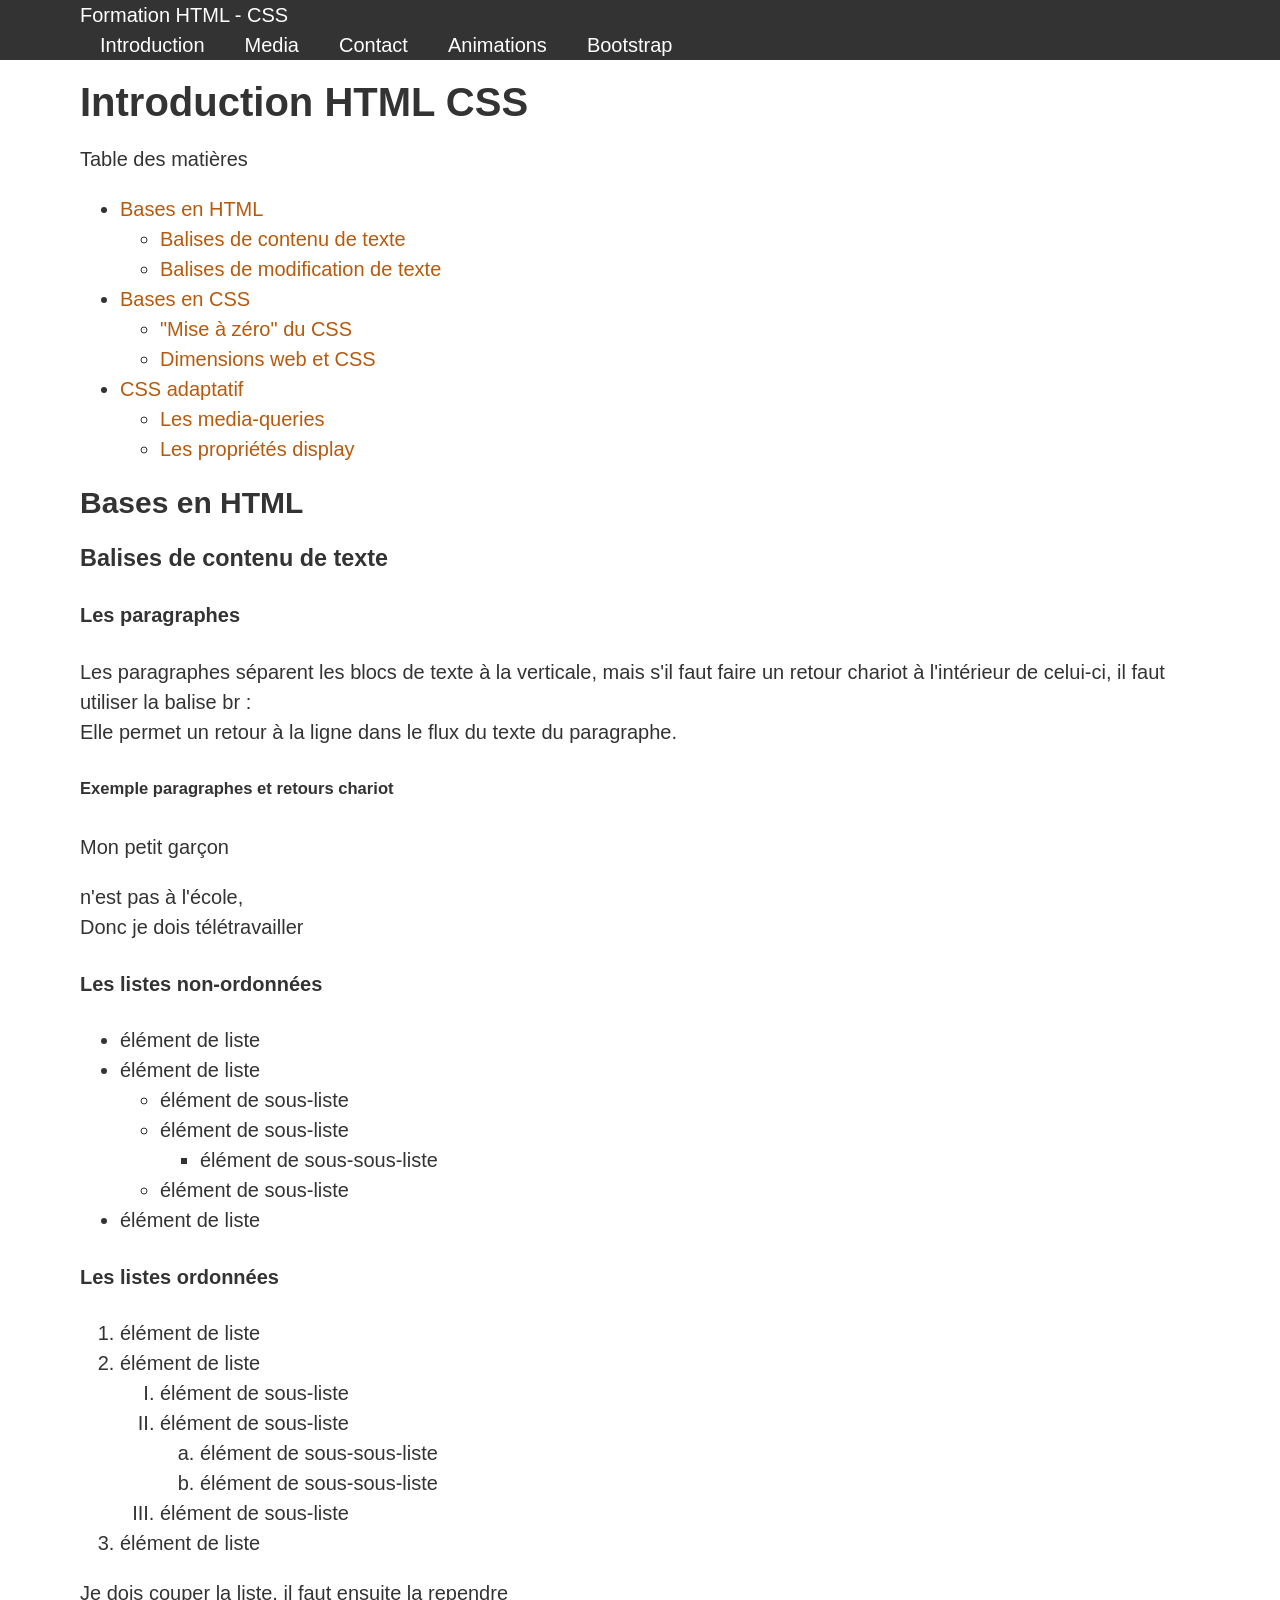
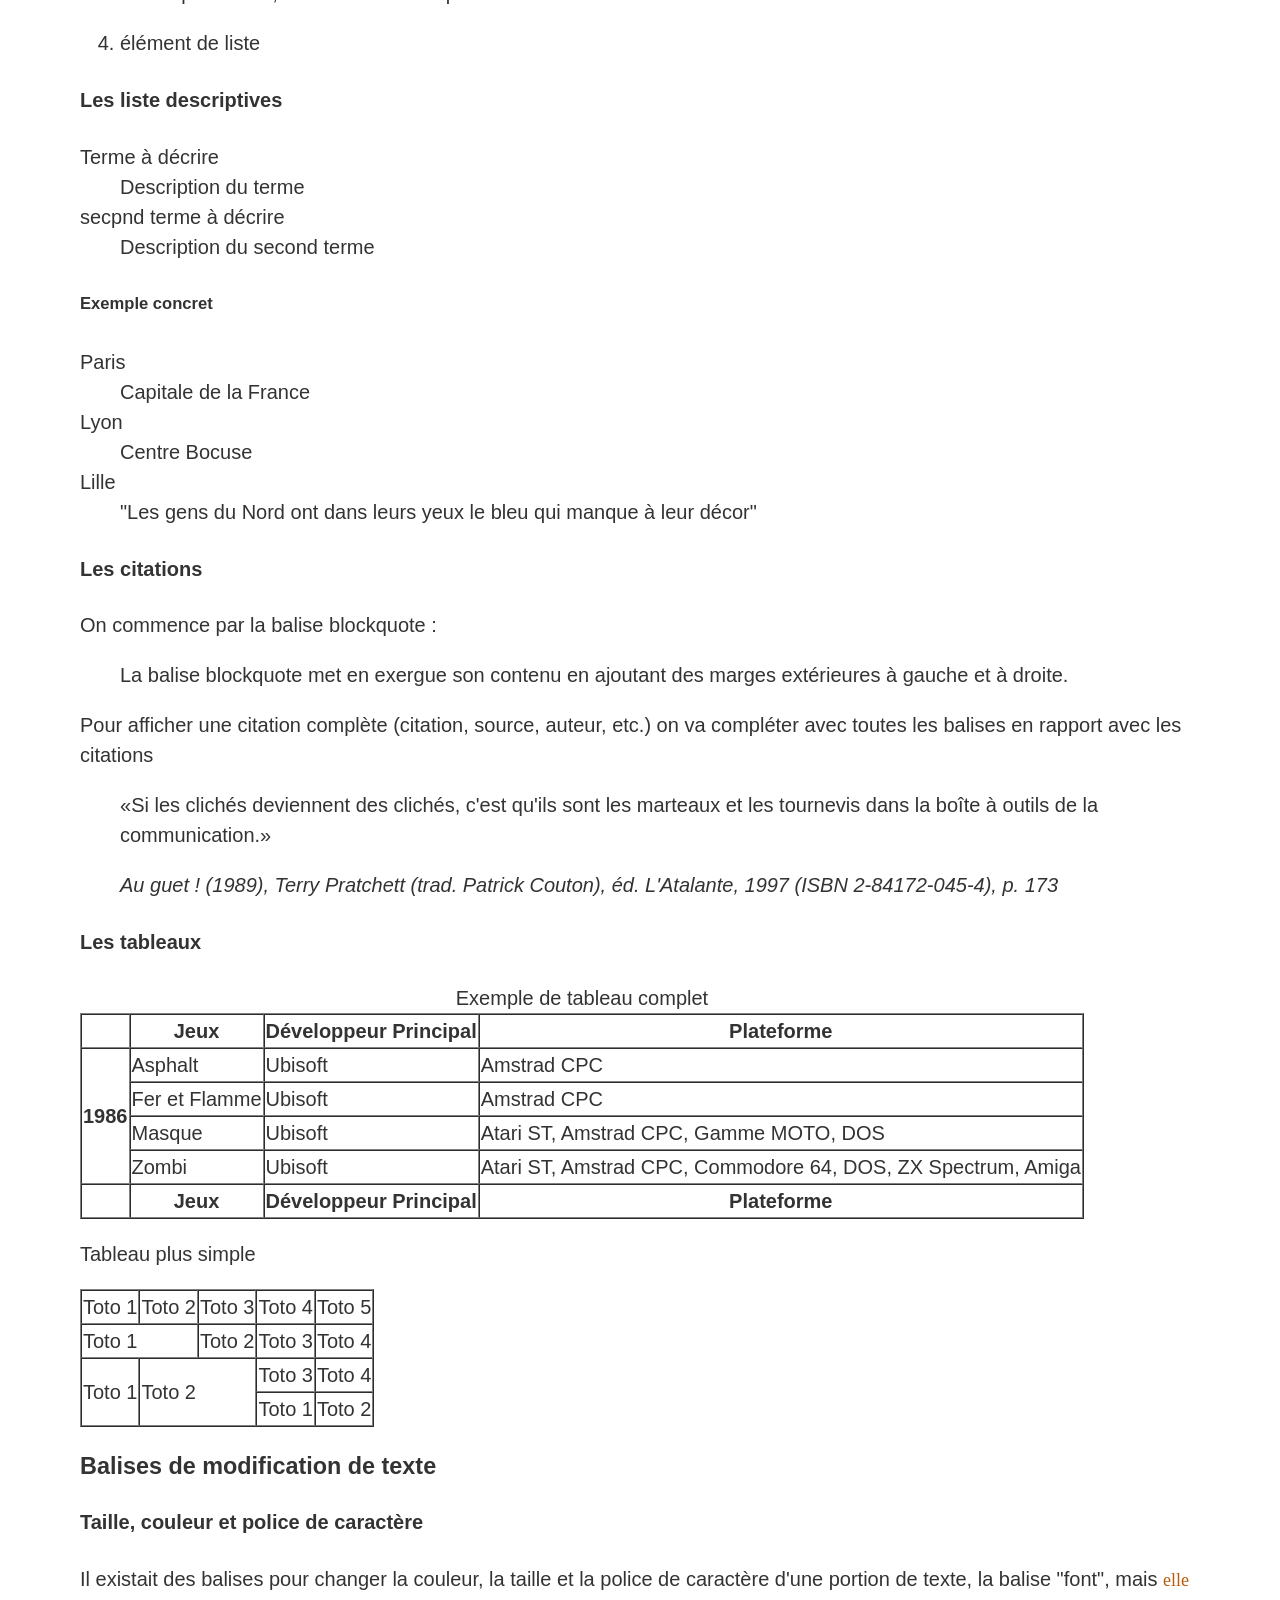
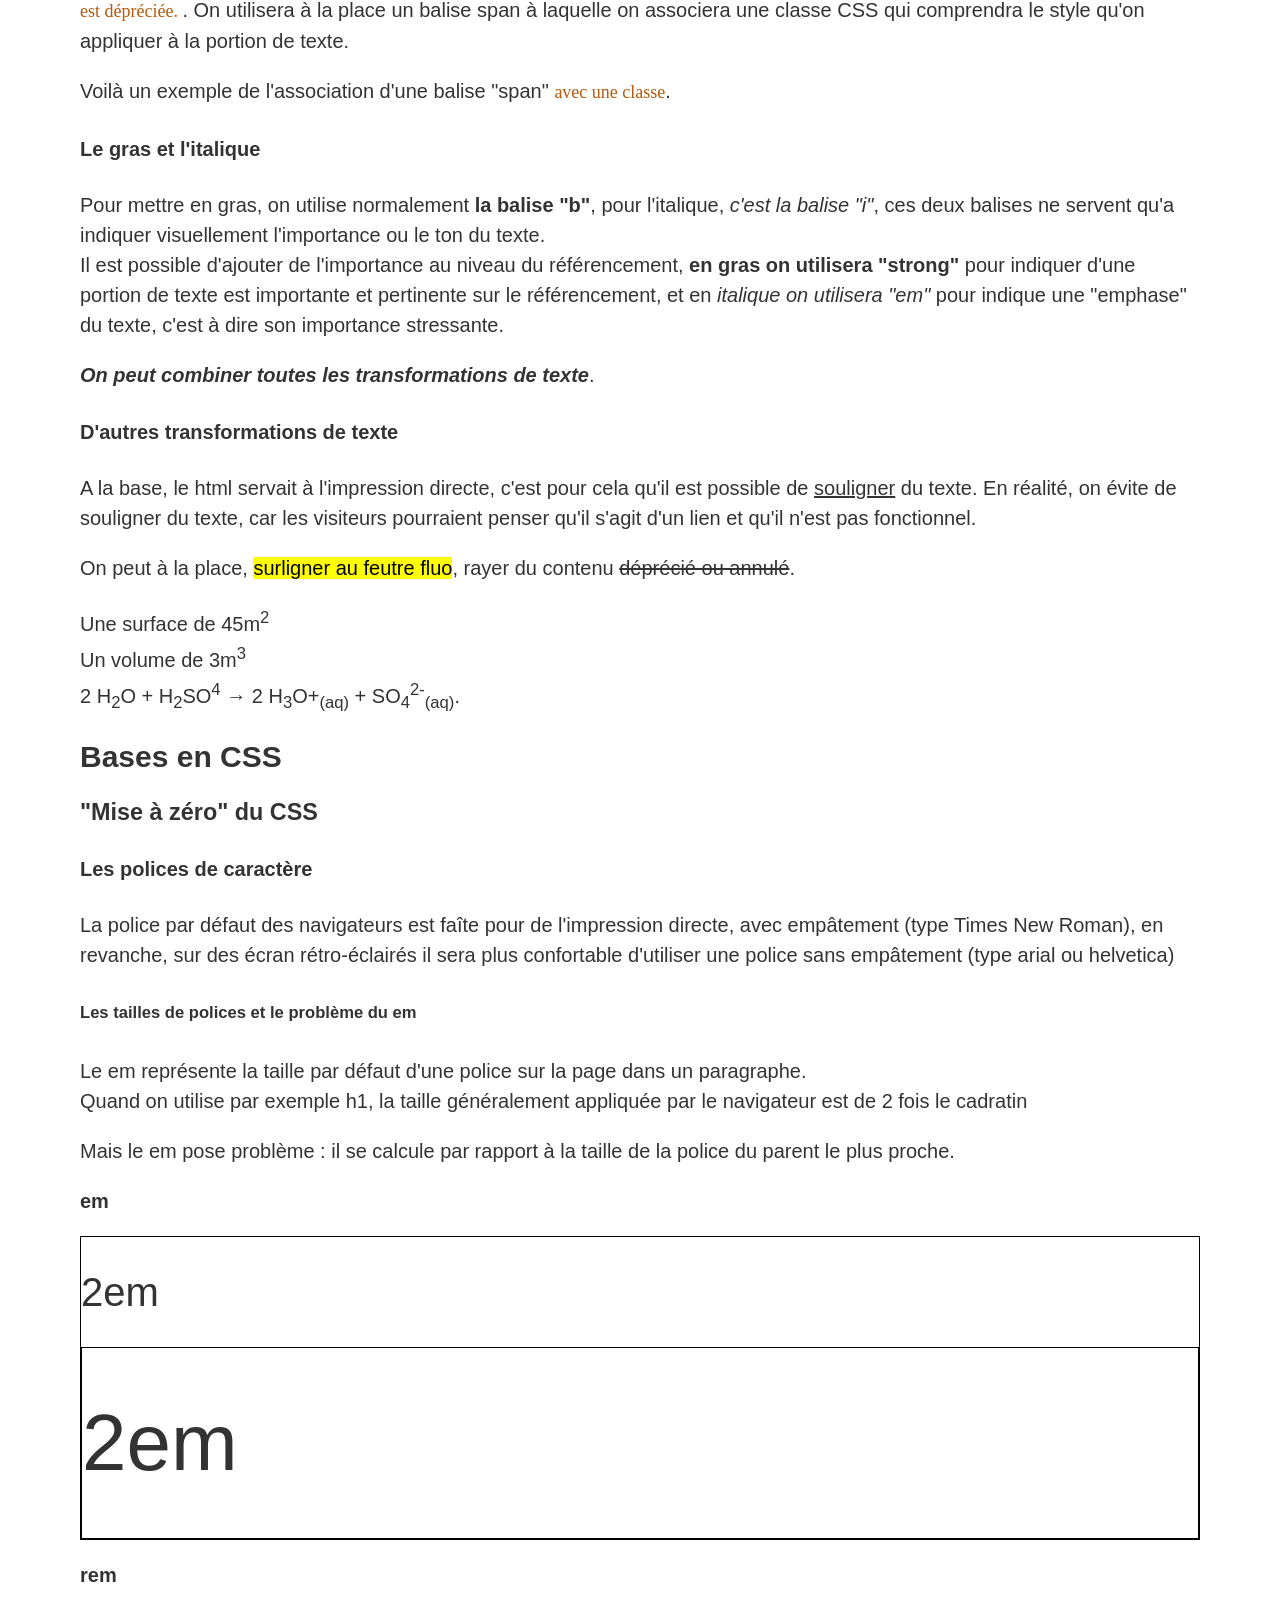
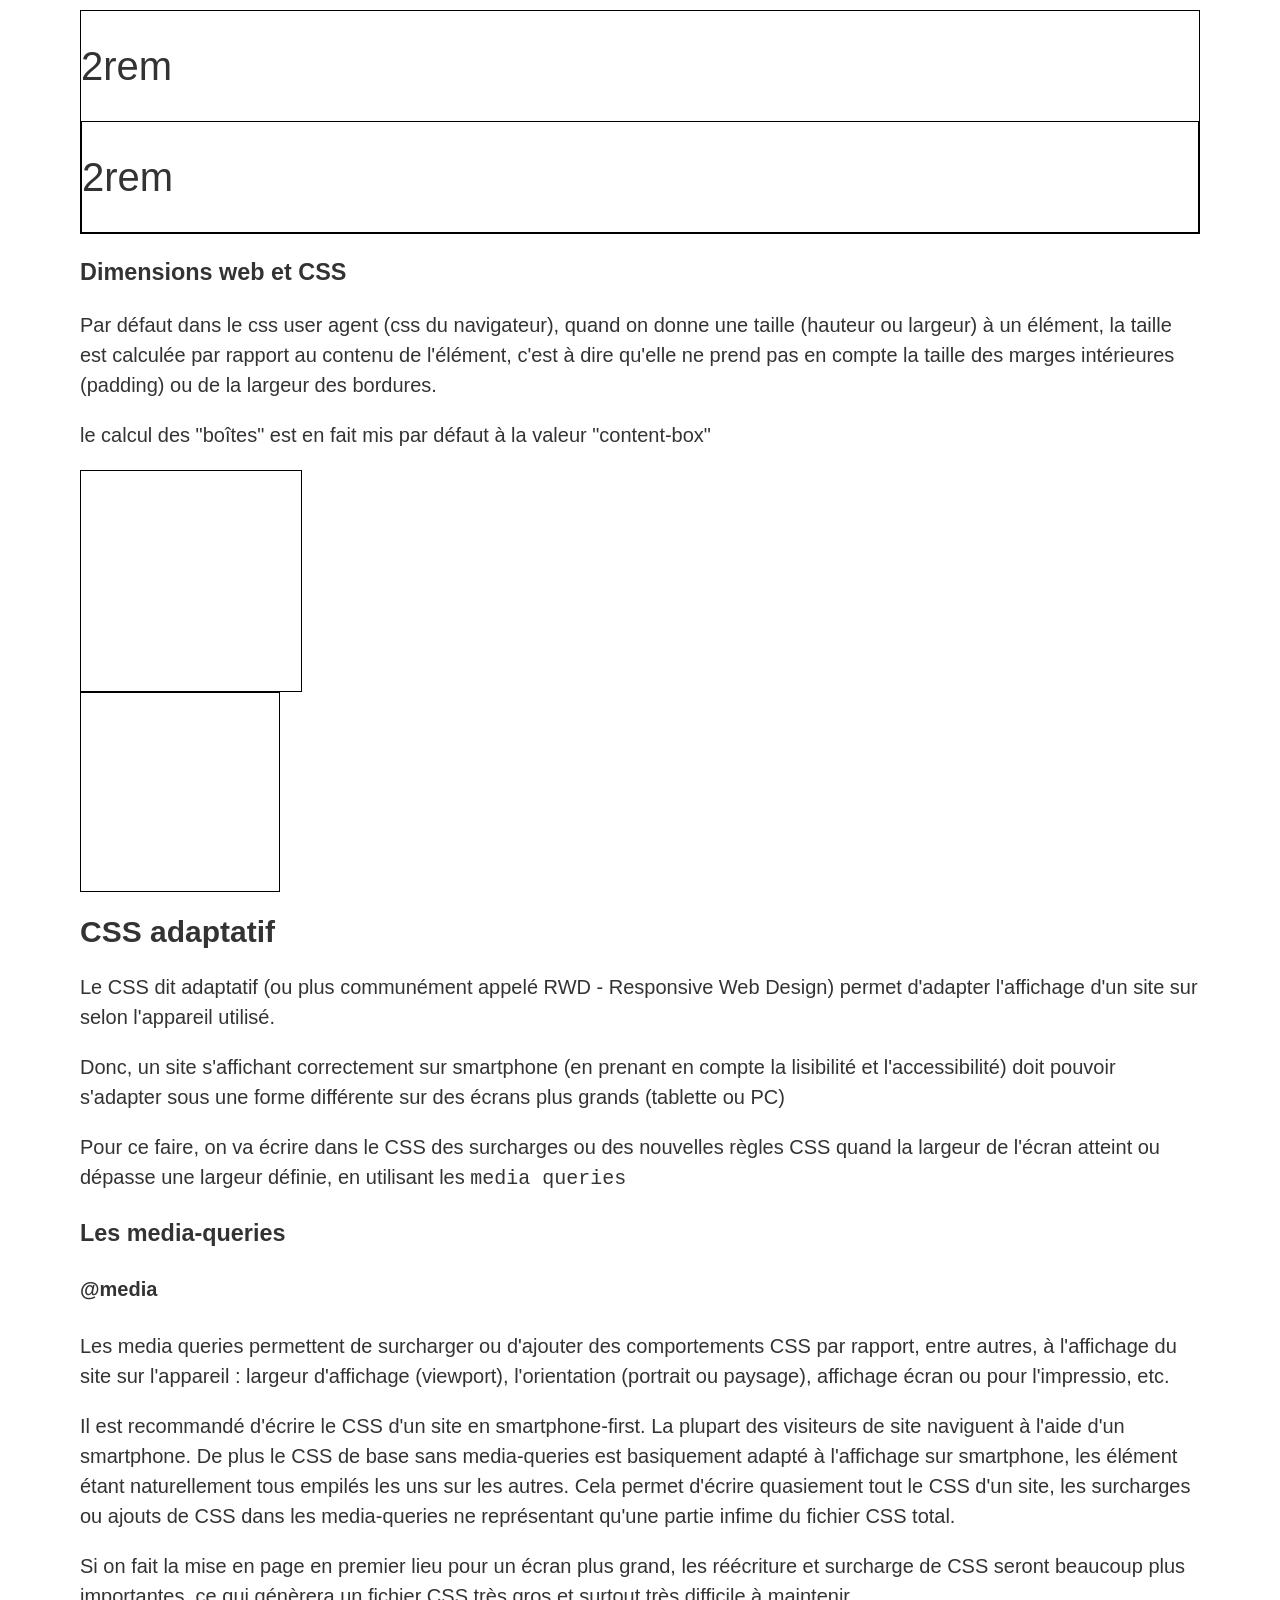
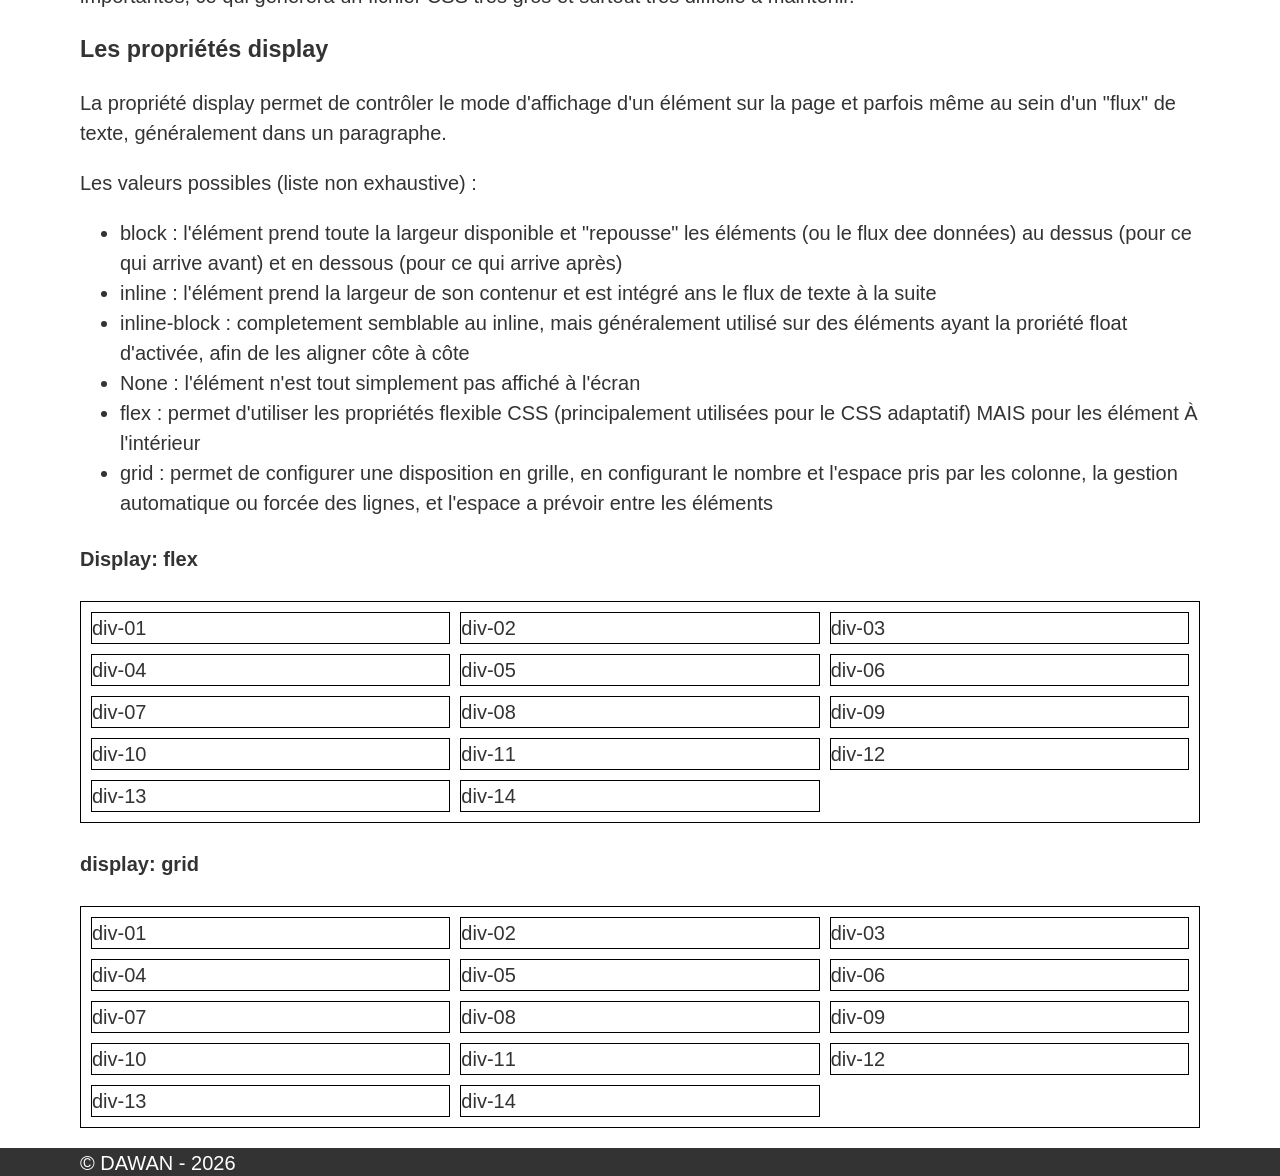
==== commit cfc8074c: "css adaptatif : dernier réglages, marges et navigation" ====
--- a/index.html
+++ b/index.html
@@ -282,56 +282,58 @@
                 </article>
             </section>
             <section>
-                <header>
-                    <h3 id="balises-de-modification-de-texte">Balises de modification de texte</h3>
-                </header>
-                <h4>Taille, couleur et police de caractère</h4>
-                <p>
-                    Il existait des balises pour changer la couleur, la taille et la police de caractère d'une portion
-                    de texte, la balise "font", mais <font color="#b75a0d" face="Impact" size="4">elle est dépréciée.
-                    </font>
-                    . On utilisera à la place un balise span à laquelle on associera une classe CSS qui comprendra le
-                    style qu'on appliquer à la portion de texte.
-                </p>
-                <style>
-                    .danger {
-                        color: #b75a0d;
-                        font-family: Impact;
-                        font-size: large;
-                    }
-                </style>
-                <p>
-                    Voilà un exemple de l'association d'une balise "span" <span class="danger">avec une classe</span>.
-                </p>
-                <h4>Le gras et l'italique</h4>
-                <p>
-                    Pour mettre en gras, on utilise normalement <b>la balise "b"</b>, pour l'italique, <i>c'est la
-                        balise "i"</i>, ces deux balises ne servent qu'a indiquer visuellement l'importance ou le ton du
-                    texte.<br />
-                    Il est possible d'ajouter de l'importance au niveau du référencement, <strong>en gras on utilisera
-                        "strong"</strong> pour indiquer d'une portion de texte est importante et pertinente sur le
-                    référencement, et en <em>italique on utilisera "em"</em> pour indique une "emphase" du texte, c'est
-                    à dire son importance stressante.
-                </p>
-                <p>
-                    <b><i>On peut combiner toutes les transformations de texte</i></b>.
-                </p>
-                <h4>D'autres transformations de texte</h4>
-                <p>
-                    A la base, le html servait à l'impression directe, c'est pour cela qu'il est possible de
-                    <u>souligner</u> du texte. En réalité, on évite de souligner du texte, car les visiteurs pourraient
-                    penser qu'il s'agit d'un lien et qu'il n'est pas fonctionnel.
-                </p>
-                <p>
-                    On peut à la place, <mark>surligner au feutre fluo</mark>, rayer du contenu <s>déprécié ou
-                        annulé</s>.
-                </p>
-                <p>
-                    Une surface de 45m<sup>2</sup><br />
-                    Un volume de 3m<sup>3</sup><br />
-                    2 H<sub>2</sub>O + H<sub>2</sub>SO<sup>4</sup> → 2 H<sub>3</sub>O+<sub>(aq)</sub> +
-                    SO<sub>4</sub><sup>2-</sup><sub>(aq)</sub>.
-                </p>
+                <article>
+                    <header>
+                        <h3 id="balises-de-modification-de-texte">Balises de modification de texte</h3>
+                    </header>
+                    <h4>Taille, couleur et police de caractère</h4>
+                    <p>
+                        Il existait des balises pour changer la couleur, la taille et la police de caractère d'une portion
+                        de texte, la balise "font", mais <font color="#b75a0d" face="Impact" size="4">elle est dépréciée.
+                        </font>
+                        . On utilisera à la place un balise span à laquelle on associera une classe CSS qui comprendra le
+                        style qu'on appliquer à la portion de texte.
+                    </p>
+                    <style>
+                        .danger {
+                            color: #b75a0d;
+                            font-family: Impact;
+                            font-size: large;
+                        }
+                    </style>
+                    <p>
+                        Voilà un exemple de l'association d'une balise "span" <span class="danger">avec une classe</span>.
+                    </p>
+                    <h4>Le gras et l'italique</h4>
+                    <p>
+                        Pour mettre en gras, on utilise normalement <b>la balise "b"</b>, pour l'italique, <i>c'est la
+                            balise "i"</i>, ces deux balises ne servent qu'a indiquer visuellement l'importance ou le ton du
+                        texte.<br />
+                        Il est possible d'ajouter de l'importance au niveau du référencement, <strong>en gras on utilisera
+                            "strong"</strong> pour indiquer d'une portion de texte est importante et pertinente sur le
+                        référencement, et en <em>italique on utilisera "em"</em> pour indique une "emphase" du texte, c'est
+                        à dire son importance stressante.
+                    </p>
+                    <p>
+                        <b><i>On peut combiner toutes les transformations de texte</i></b>.
+                    </p>
+                    <h4>D'autres transformations de texte</h4>
+                    <p>
+                        A la base, le html servait à l'impression directe, c'est pour cela qu'il est possible de
+                        <u>souligner</u> du texte. En réalité, on évite de souligner du texte, car les visiteurs pourraient
+                        penser qu'il s'agit d'un lien et qu'il n'est pas fonctionnel.
+                    </p>
+                    <p>
+                        On peut à la place, <mark>surligner au feutre fluo</mark>, rayer du contenu <s>déprécié ou
+                            annulé</s>.
+                    </p>
+                    <p>
+                        Une surface de 45m<sup>2</sup><br />
+                        Un volume de 3m<sup>3</sup><br />
+                        2 H<sub>2</sub>O + H<sub>2</sub>SO<sup>4</sup> → 2 H<sub>3</sub>O+<sub>(aq)</sub> +
+                        SO<sub>4</sub><sup>2-</sup><sub>(aq)</sub>.
+                    </p>
+                </article>
             </section>
         </section>
         <section>
--- a/css/style.css
+++ b/css/style.css
@@ -355,10 +355,19 @@
     color: var(--header-color);
 }
 
+body > header > *,
+body > footer > *,
+body > nav ul,
+main article,
+main aside,
+main header:not(article header){
+    padding-left: var(--gutter);
+    padding-right: var(--gutter);
+}
+
 body > nav ul{
     margin: 0;
     list-style-type: none;
-    padding-left: 0;
 }
 
 body > nav li{
@@ -397,6 +406,20 @@
     .container{
         width: 720px;
     }
+
+    body > nav ul{
+        display: flex;
+        flex-wrap: wrap;
+    }
+
+    body > nav li{
+        border-top: unset;
+    }
+
+    body > nav ul a{
+        padding-left: 1rem;
+        padding-right: 1rem;
+    }
 }
 
 @media screen and (min-width: 992px){
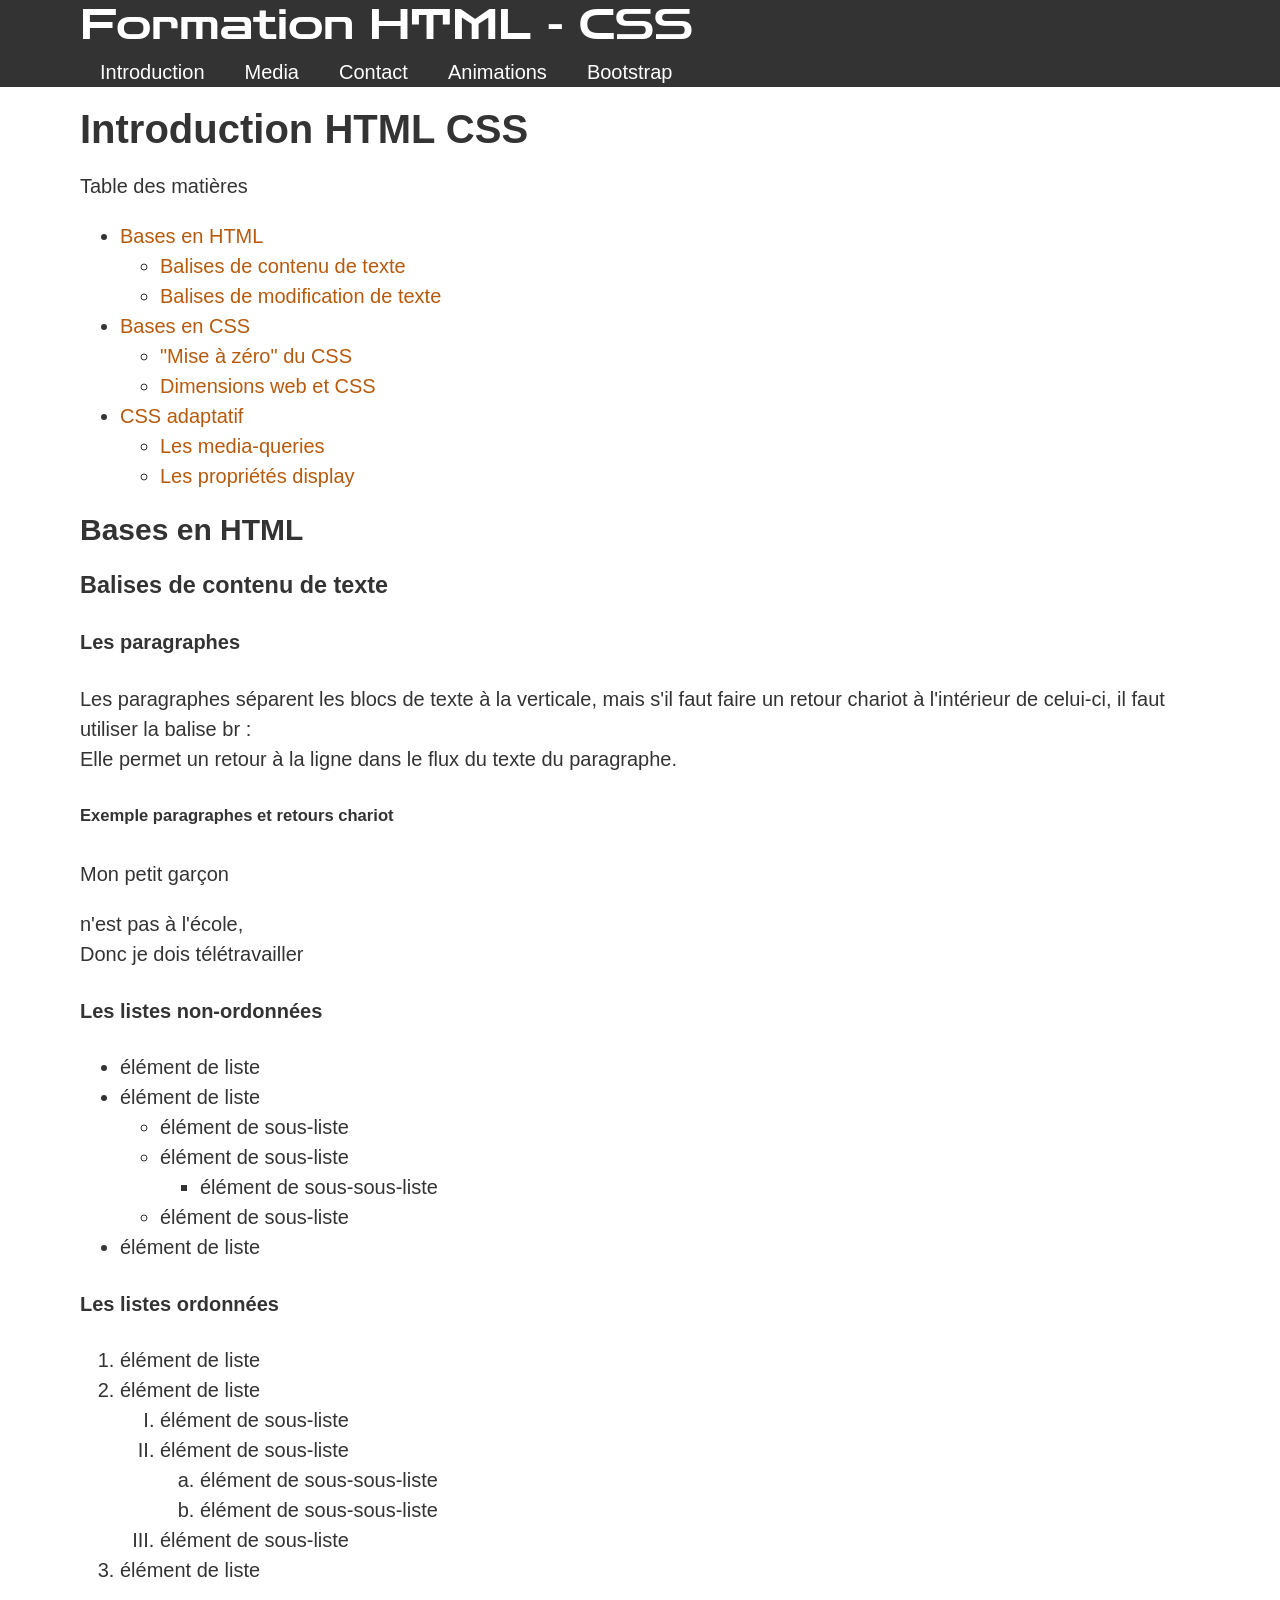
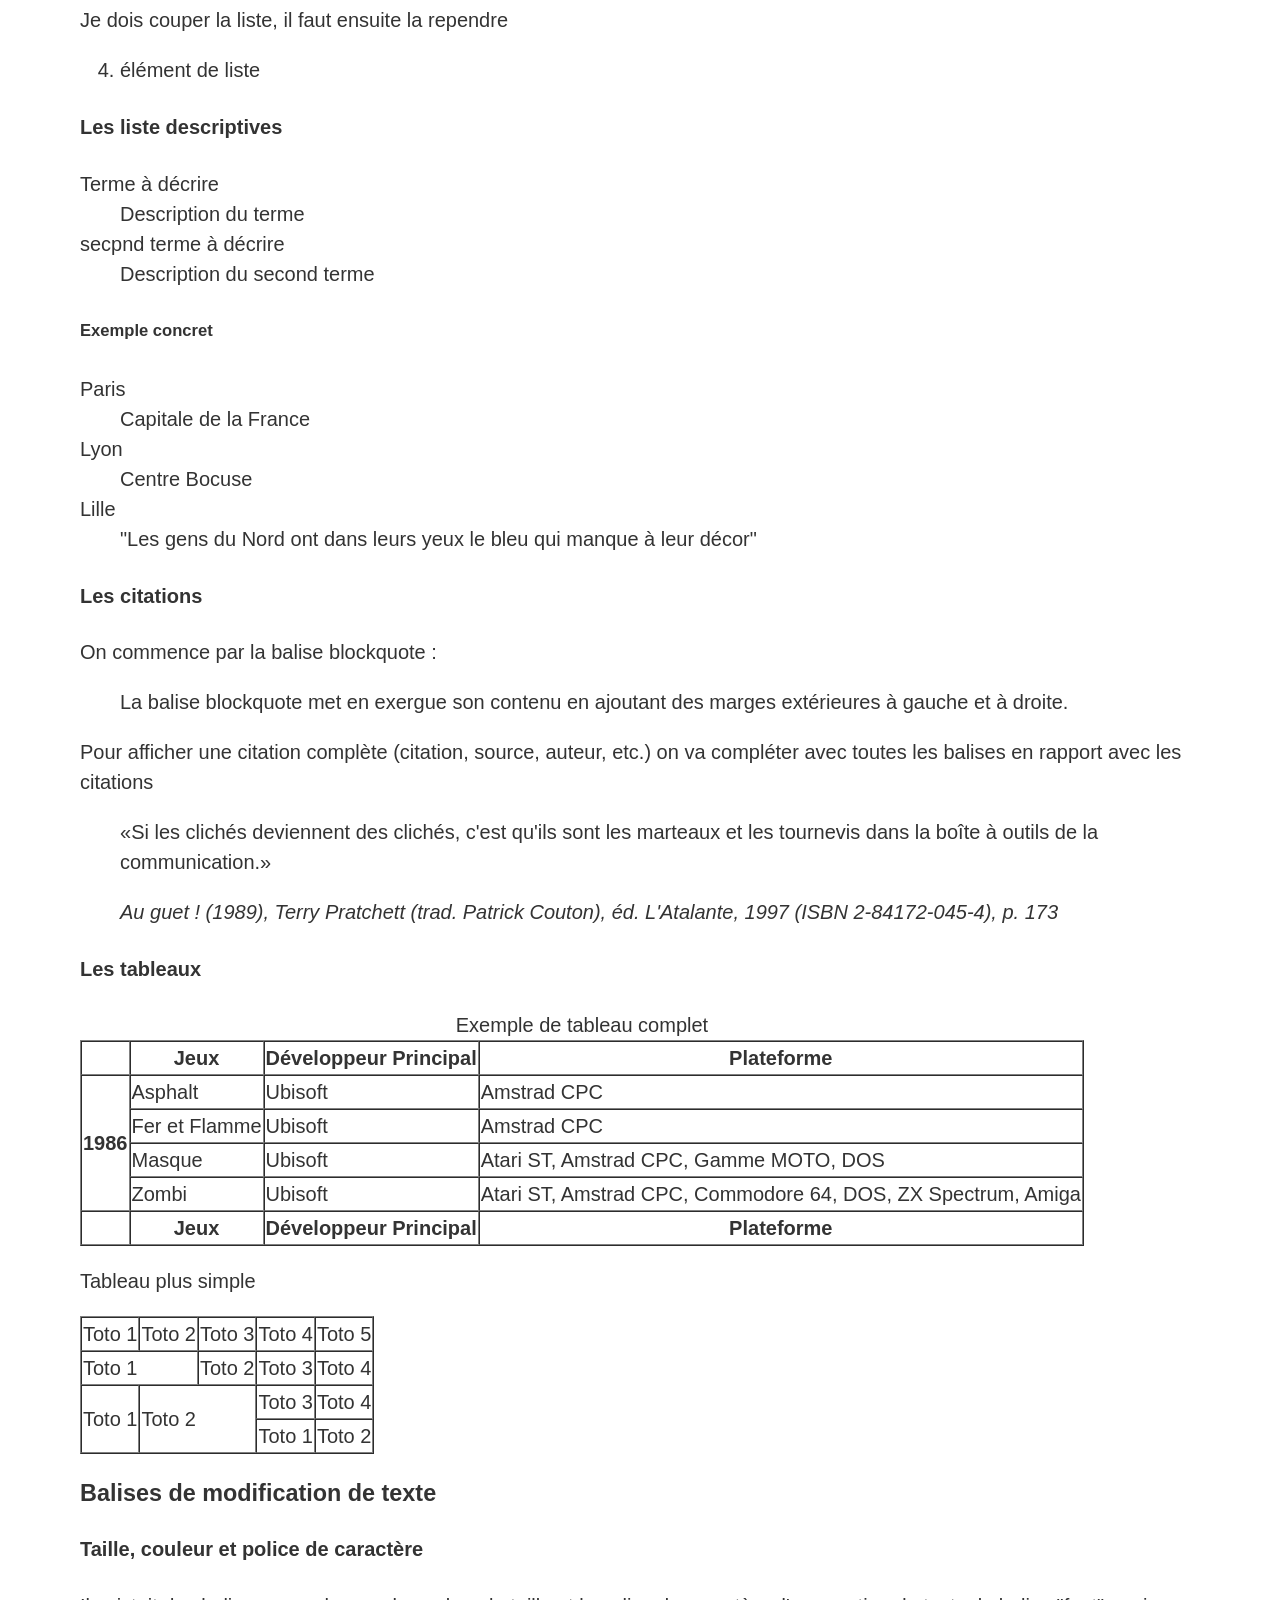
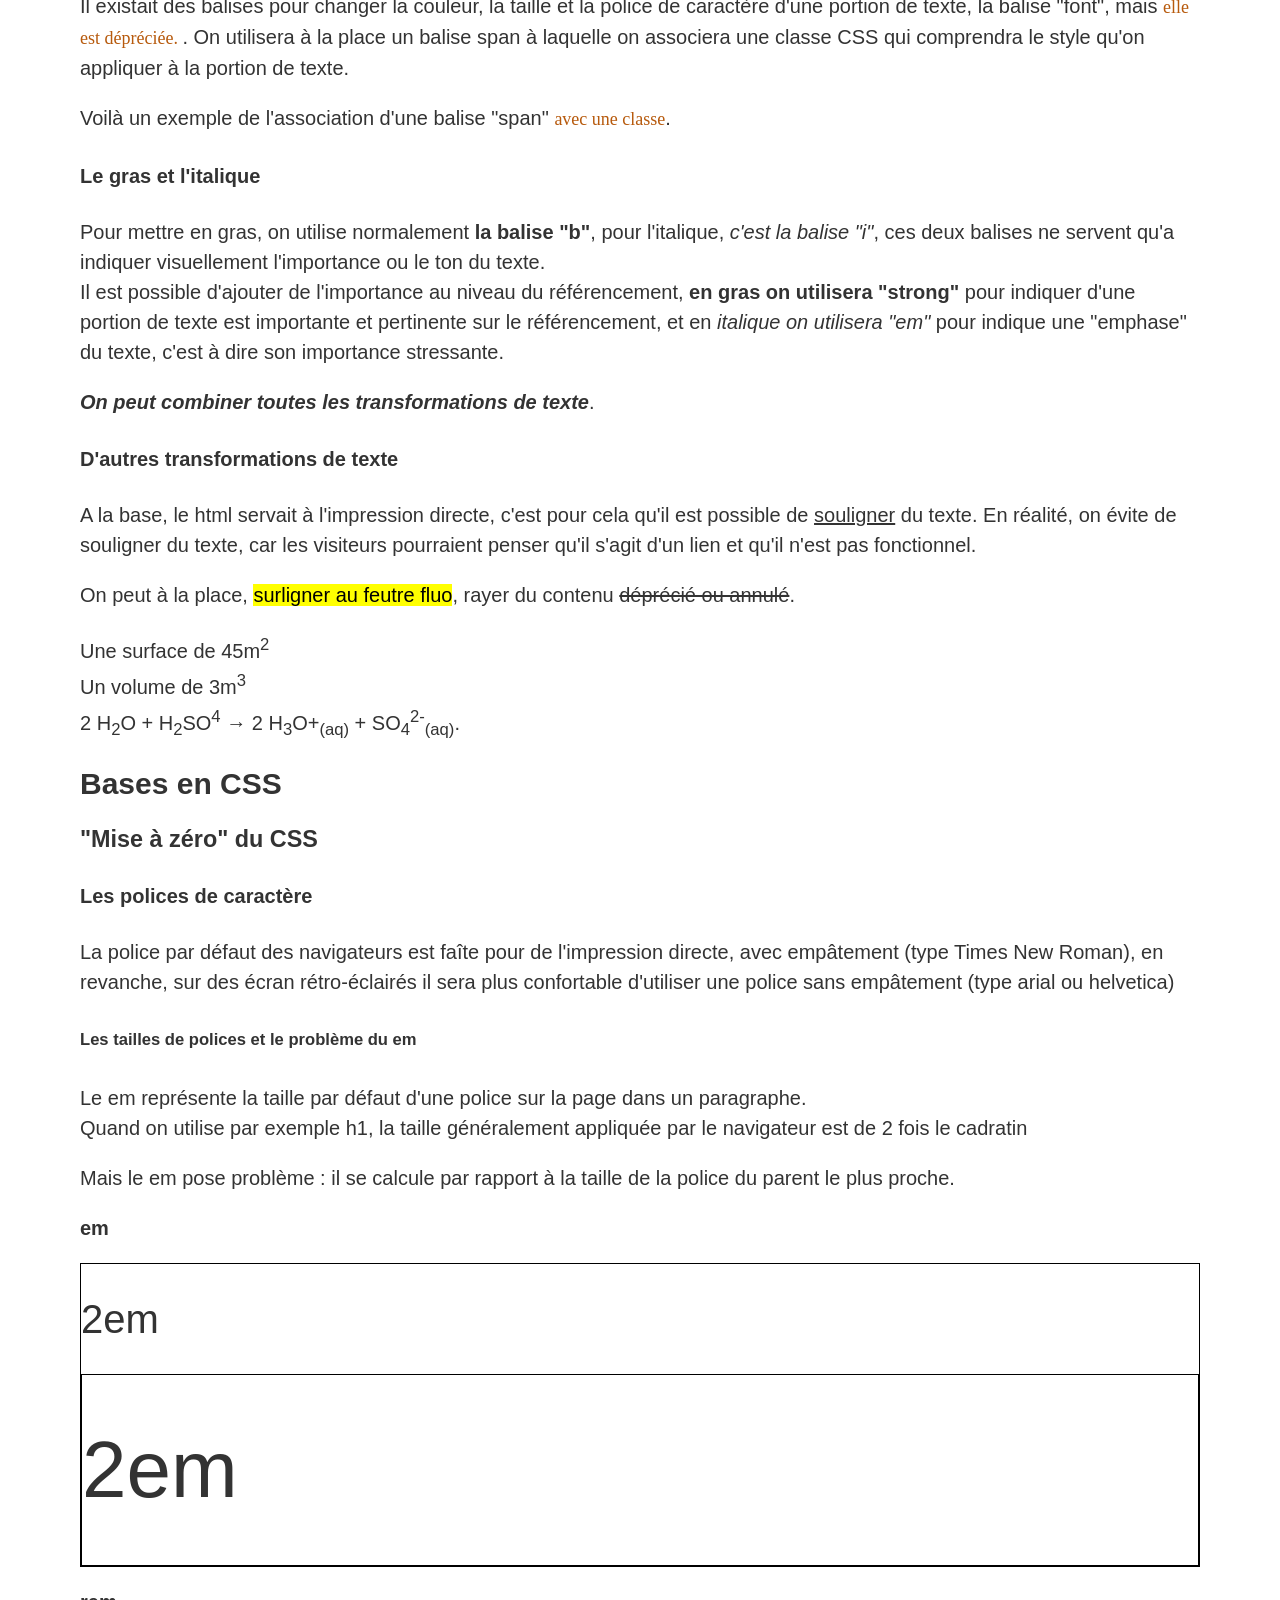
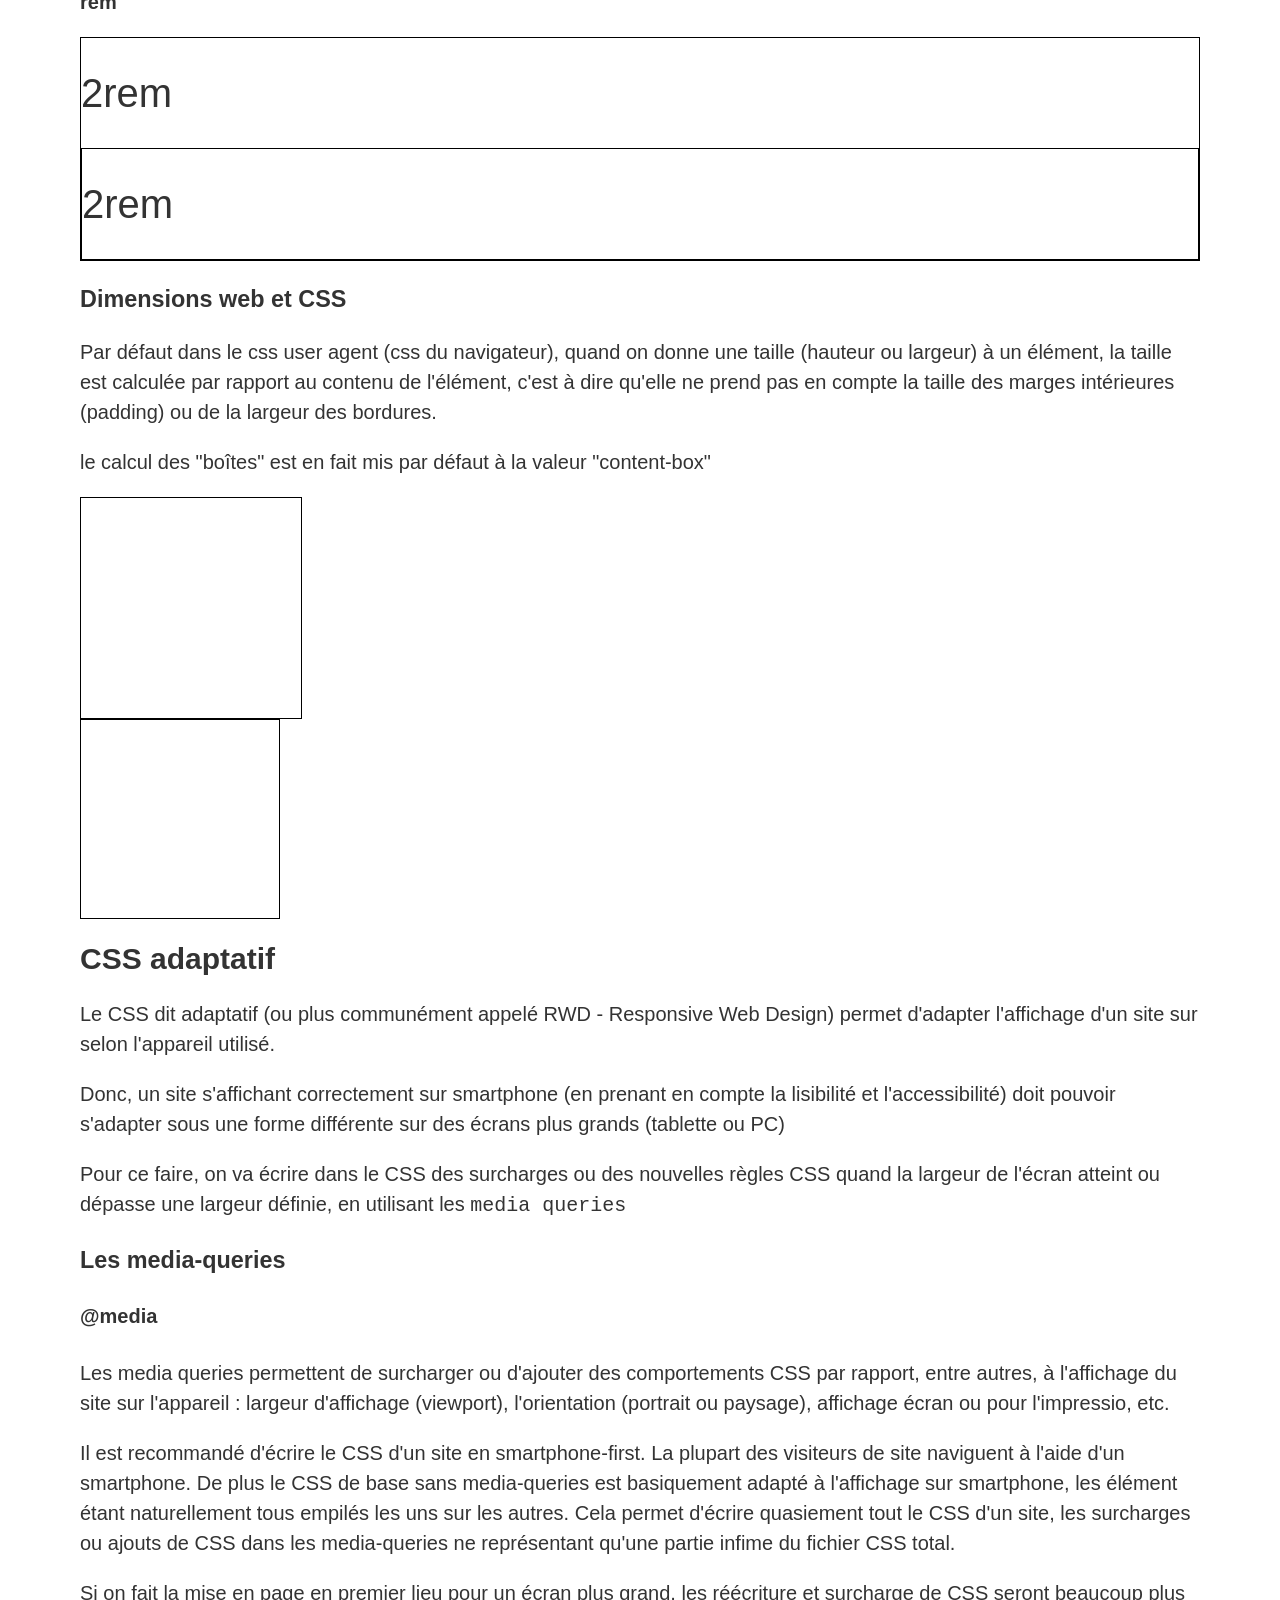
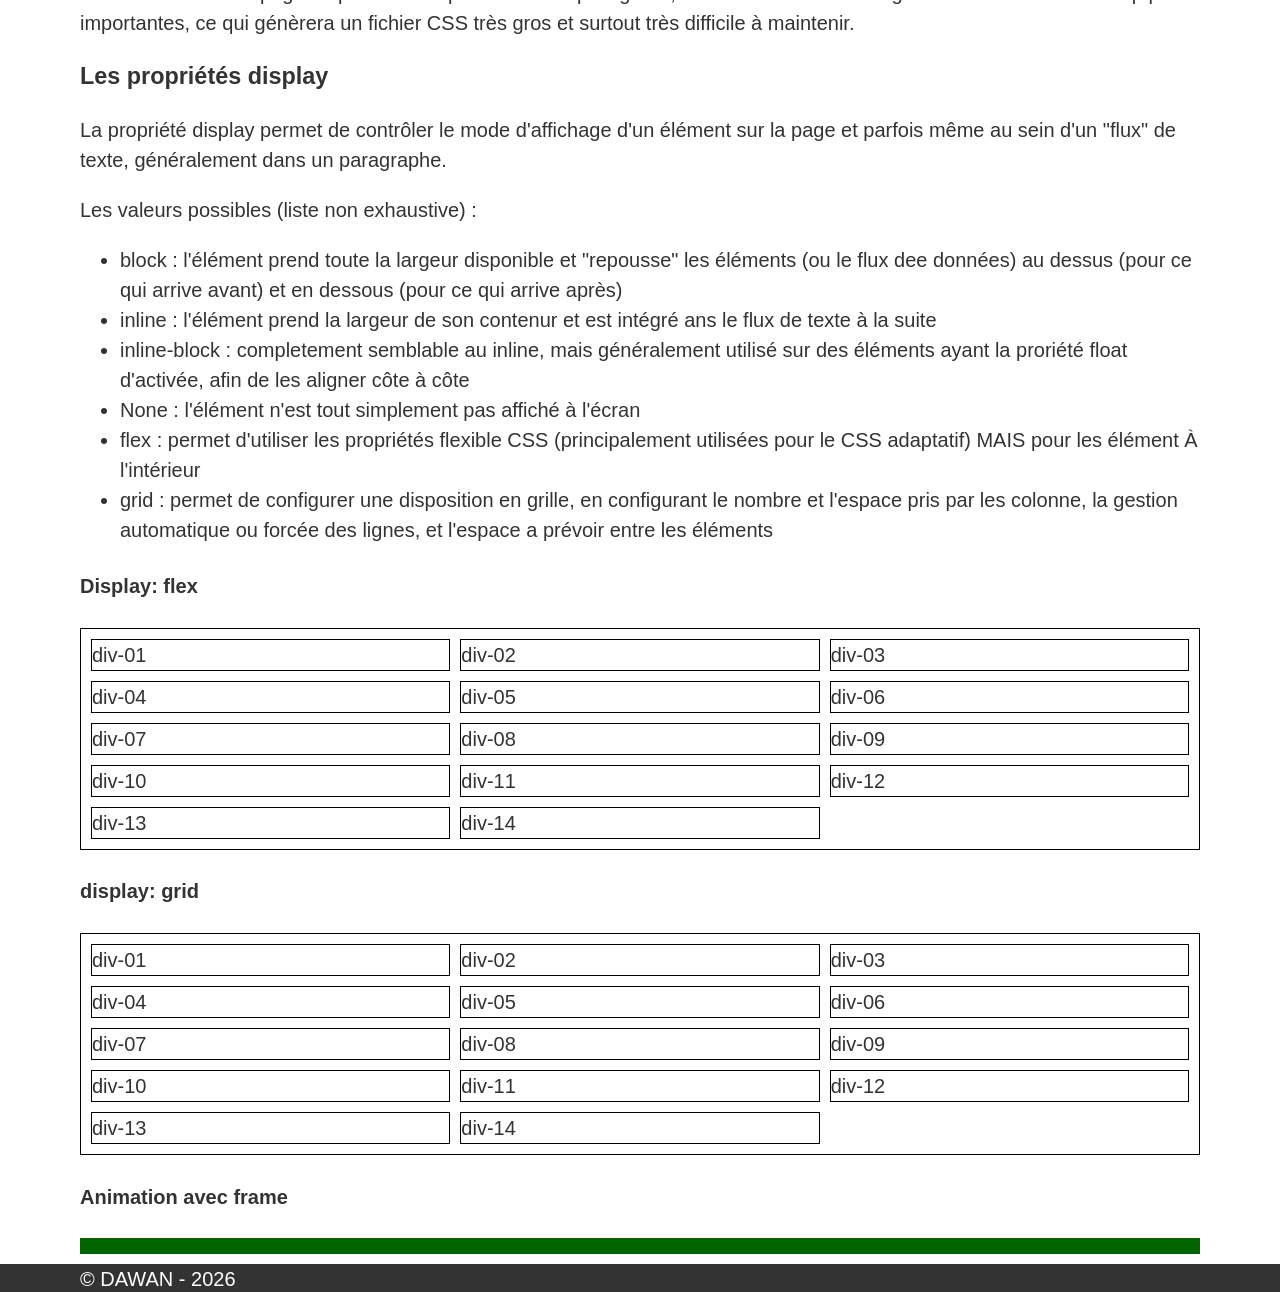
==== commit 785c5b9a: "css : les animation transition et keyframes" ====
--- a/index.html
+++ b/index.html
@@ -582,6 +582,12 @@
                         <div class="div-grid">div-14</div>
                     </div>
                 </article>
+                <article>
+                    <h4>Animation avec frame</h4>
+                    <div class="chargement">
+                        <div class="progres"></div>
+                    </div>
+                </article>
             </section>
         </section>
     </main>
--- a/css/style.css
+++ b/css/style.css
@@ -144,6 +144,15 @@
 
 */
 
+/*
+Il est possible d'importer des fichier css dans un autre fichier css
+
+                     /!\ ATTENTION /!\
+    
+    Les imports doivent OBLIGATOIREMENT ÊTRE FAITS AVANT toute déclaration de propriété CSS (les commentaires eux peuvent être écris avant)
+*/
+@import url('./zen-dots.css');
+
 
 /* déclaration de surcharge du CSS navigateur à la racine */
 :root{
@@ -209,6 +218,11 @@
 Déclaration des classes
 */
 
+.site-title{
+    font-family: 'zen-dots';
+    font-size: calc(1.2rem + 1.5vw);
+}
+
 .container{
     width: 100%;
     margin-left: auto;
@@ -246,6 +260,43 @@
 
 .img-fluid{
     max-width: 100%;
+}
+
+.chargement{
+    height: 0.8rem;
+    margin: var(--gutter) 0;
+}
+
+.progres{
+    /* description de l'animation */
+    /*
+    animation c'est une propriété raccourcie
+    animation-name              : nom de l'animation
+    animation-duration          : durée de l'animation
+    animation-timing-function   : la vitesse constante ou non de l'animation
+    animation-delay             : le délais avant que l'animation soit jouée
+    animation-iteration-count   : le nombre de fois que se joue l'animation
+    animation-direction         : le "sens" de l'animation (on commence par la première vers la dernière image clef ou l'inverse)
+    */
+    width: 100%;
+    height: 100%;
+    background-color: darkgreen;
+    transform-origin: left center;
+    animation-name: chargement;
+    animation-duration: 3s;
+    animation-direction: alternate;
+    animation-iteration-count: infinite;
+    animation-timing-function: linear;
+}
+
+/* définition des images clefs */
+@keyframes chargement {
+    0%{
+        transform: scaleX(0);
+    }
+    90%{
+        transform: scaleX(1);
+    }
 }
 
 /* formulaire de contact (si un formulaire possède au moins la classe .contact-form) */
@@ -348,6 +399,11 @@
     margin: 0;
 }
 
+body > header{
+    padding-top: var(--gutter);
+    padding-bottom: var(--gutter);
+}
+
 body > header,
 body > nav, 
 body > footer{
@@ -379,6 +435,7 @@
     color: var(--header-color);
     text-decoration: none;
     display: block;
+    transition: background-color 0.5s linear, color 0.5s linear;
 }
 
 body > nav ul a:hover,
